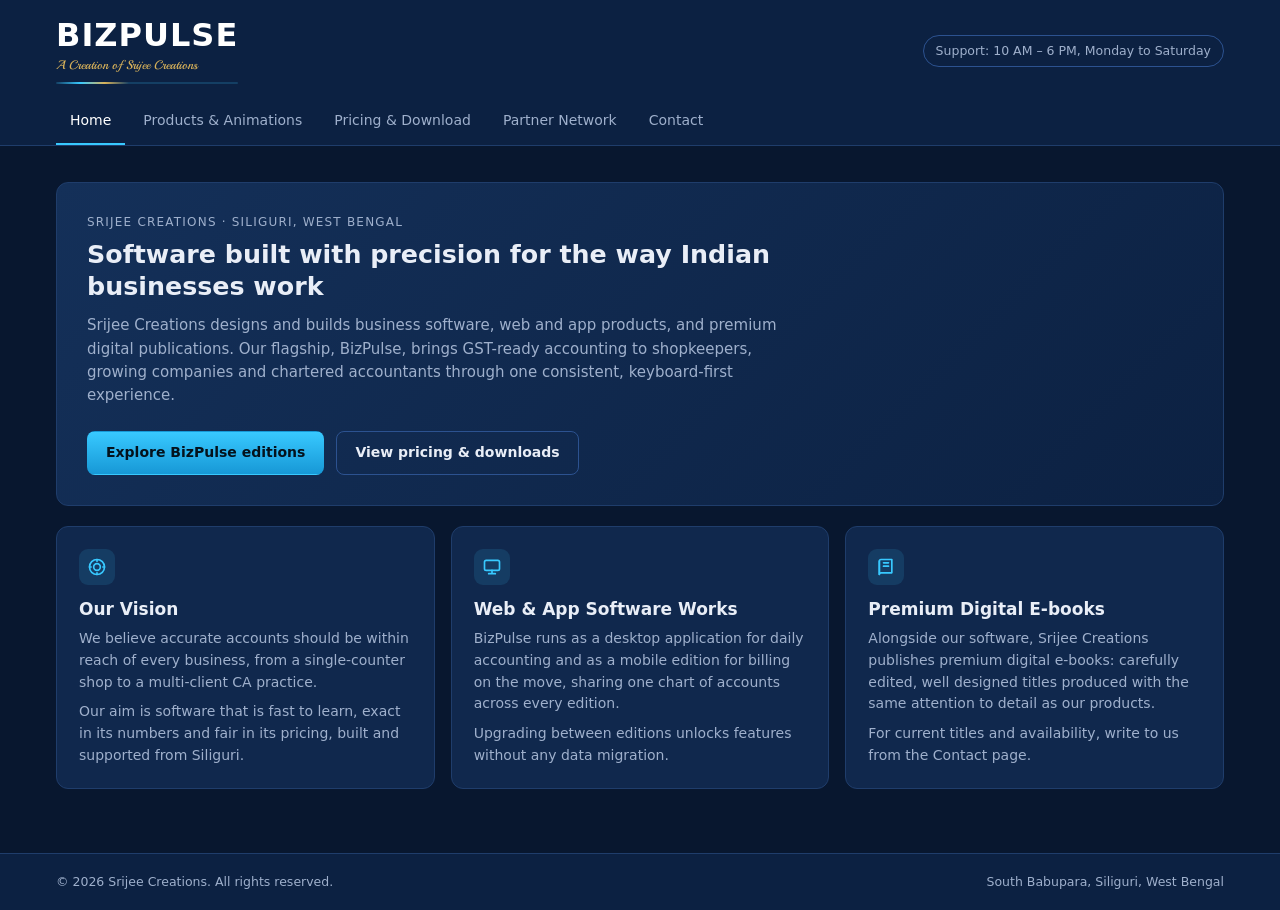
==== index.html @ 943f674f "Add files via upload" ====
<!DOCTYPE html>
<html lang="en-IN">
<head>
<meta charset="UTF-8">
<meta name="viewport" content="width=device-width, initial-scale=1.0">
<title>BizPulse | Home</title>
<meta name="description" content="BizPulse by Srijee Creations: GST-ready accounting software for Indian businesses, from mobile billing to full CA practice suites.">
<meta name="theme-color" content="#08172f">
<link rel="preconnect" href="https://fonts.googleapis.com">
<link rel="preconnect" href="https://fonts.gstatic.com" crossorigin>
<link href="https://fonts.googleapis.com/css2?family=Playball&display=swap" rel="stylesheet">
<style>
  :root {
    --bg: #08172f;
    --bg-2: #0c2142;
    --surface: #10284d;
    --surface-2: #143059;
    --border: #1f3d6b;
    --border-strong: #2c5290;
    --text: #e9eef7;
    --muted: #9fb0cc;
    --white: #ffffff;
    --neon: #38c9ff;
    --neon-deep: #1798d6;
    --gold: #d8b25a;
    --gold-soft: #e9cf8e;
    --gold-deep: #b98a2c;
    --success: #43d29a;
    --radius: 12px;
    --radius-sm: 8px;
    --shadow: 0 16px 40px rgba(0, 0, 0, 0.35);
    --font-ui: "Segoe UI", system-ui, -apple-system, Roboto, "Helvetica Neue", Arial, sans-serif;
    --text-size: 15px;
  }

  *, *::before, *::after { box-sizing: border-box; }

  html { -webkit-text-size-adjust: 100%; }

  body {
    margin: 0;
    min-height: 100vh;
    font-family: var(--font-ui);
    font-size: var(--text-size);
    line-height: 1.55;
    color: var(--text);
    background: var(--bg);
    -webkit-font-smoothing: antialiased;
  }

  a { color: var(--neon); text-decoration: none; }
  a:hover { text-decoration: underline; }

  h2, h3, h4 { margin: 0; font-weight: 600; line-height: 1.25; }
  p { margin: 0; }

  button { font: inherit; color: inherit; }

  :focus-visible { outline: 2px solid var(--neon); outline-offset: 2px; }

  /* ---------- Brand (shared by splash and header) ---------- */
  .logo {
    margin: 0;
    font-family: var(--font-ui);
    font-size: 32px;
    font-weight: 800;
    letter-spacing: 1px;
    line-height: 1.1;
    color: var(--white);
  }
  .tagline {
    margin: 4px 0 0;
    padding: 0;
    font-family: "Playball", cursive;
    font-size: calc(var(--text-size) - 2pt);
    font-weight: 300;
    font-style: normal;
    text-transform: none;
    letter-spacing: normal;
    line-height: 1.35;
    color: var(--gold);
    background: none;
    border: 0;
  }

  /* ---------- Splash ---------- */
  .splash {
    position: fixed;
    inset: 0;
    z-index: 1000;
    display: grid;
    place-items: center;
    padding: 16px;
    background: var(--bg);
    animation: splash-out 450ms ease 2s forwards;
  }
  .splash-box {
    width: min(400px, 100%);
    padding: 34px 32px 28px;
    text-align: center;
    background: var(--bg-2);
    border: 1px solid var(--border-strong);
    border-radius: 0;
    box-shadow: var(--shadow);
  }
  .splash-progress {
    margin-top: 24px;
    height: 4px;
    background: #17325c;
    overflow: hidden;
  }
  .splash-progress span {
    display: block;
    height: 100%;
    background: var(--neon);
    transform: scaleX(0);
    transform-origin: left center;
    animation: splash-fill 2s linear forwards;
  }
  @keyframes splash-fill { to { transform: scaleX(1); } }
  @keyframes splash-out { to { opacity: 0; visibility: hidden; } }

  /* ---------- Header ---------- */
  .site-header {
    background: var(--bg-2);
    border-bottom: 1px solid var(--border);
  }
  .header-inner {
    max-width: 1200px;
    margin: 0 auto;
    padding: 18px 16px 14px;
    display: flex;
    align-items: center;
    justify-content: space-between;
    flex-wrap: wrap;
    gap: 12px;
  }
  .brand a { color: inherit; text-decoration: none; }
  .brand { display: inline-flex; flex-direction: column; align-items: flex-start; }
  .brand-line {
    position: relative;
    display: block;
    width: 100%;
    height: 2px;
    margin-top: 8px;
    border-radius: 2px;
    background: rgba(56, 201, 255, 0.18);
    overflow: hidden;
  }
  .brand-line::after {
    content: "";
    position: absolute;
    top: 0;
    left: 0;
    width: 40%;
    height: 100%;
    border-radius: 2px;
    background: linear-gradient(90deg, transparent, var(--neon), var(--gold), transparent);
    animation: brand-sweep 3.2s ease-in-out infinite;
  }
  @keyframes brand-sweep {
    0% { transform: translateX(-100%); }
    100% { transform: translateX(250%); }
  }
  @media (prefers-reduced-motion: reduce) {
    .brand-line::after { animation: none; width: 100%; opacity: 0.6; }
  }
  .support-badge {
    padding: 5px 12px;
    font-size: 12.5px;
    color: var(--muted);
    border: 1px solid var(--border-strong);
    border-radius: 999px;
    white-space: nowrap;
  }

  .tabbar {
    max-width: 1200px;
    margin: 0 auto;
    padding: 0 16px;
    display: flex;
    gap: 4px;
    overflow-x: auto;
    scrollbar-width: none;
  }
  .tabbar::-webkit-scrollbar { display: none; }
  .tab {
    flex: 0 0 auto;
    padding: 12px 14px 11px;
    background: none;
    border: 0;
    border-bottom: 2px solid transparent;
    color: var(--muted);
    font-size: 14px;
    cursor: pointer;
    white-space: nowrap;
    transition: color 150ms, border-color 150ms;
  }
  .tab:hover { color: var(--text); }
  .tab[aria-selected="true"] { color: var(--white); border-bottom-color: var(--neon); }

  /* ---------- Pages ---------- */
  .page {
    max-width: 1200px;
    margin: 0 auto;
    padding: 36px 16px 64px;
  }
  .page[hidden] { display: none; }
  .page.is-entering { animation: page-in 220ms ease-out; }
  @keyframes page-in {
    from { opacity: 0; transform: translateY(6px); }
    to { opacity: 1; transform: none; }
  }

  .page-head { margin-bottom: 28px; max-width: 760px; }
  .eyebrow {
    margin-bottom: 8px;
    font-size: 12px;
    letter-spacing: 1.2px;
    text-transform: uppercase;
    color: var(--gold);
  }
  .page-head h2 { font-size: calc(26px - 2pt); margin-bottom: 10px; }
  .page-head p { color: var(--muted); }

  .section-title {
    margin: 36px 0 14px;
    padding-bottom: 8px;
    font-size: 17px;
    border-bottom: 1px solid var(--border);
    display: flex;
    justify-content: space-between;
    align-items: baseline;
    flex-wrap: wrap;
    gap: 8px;
  }
  .section-title span { font-size: 12.5px; font-weight: 400; color: var(--muted); }

  .card {
    background: var(--surface);
    border: 1px solid var(--border);
    border-radius: var(--radius);
    padding: 22px;
  }
  .card h3 { font-size: 17px; margin-bottom: 8px; }
  .card p { color: var(--muted); font-size: 14px; }
  .card p + p { margin-top: 8px; }

  .grid-3 { display: grid; grid-template-columns: repeat(3, minmax(0, 1fr)); gap: 16px; }
  .grid-2 { display: grid; grid-template-columns: repeat(2, minmax(0, 1fr)); gap: 16px; }

  .btn {
    display: inline-flex;
    align-items: center;
    justify-content: center;
    gap: 8px;
    padding: 10px 18px;
    border: 1px solid transparent;
    border-radius: var(--radius-sm);
    font-size: 14px;
    font-weight: 600;
    cursor: pointer;
    text-decoration: none;
    transition: filter 150ms, border-color 150ms, background 150ms;
  }
  .btn:hover { text-decoration: none; }
  .btn-primary { background: linear-gradient(180deg, var(--neon), var(--neon-deep)); color: #04121c; }
  .btn-primary:hover { filter: brightness(1.08); }
  .btn-outline { background: transparent; border-color: var(--border-strong); color: var(--text); }
  .btn-outline:hover { border-color: var(--neon); }
  .btn-gold { background: linear-gradient(180deg, var(--gold-soft), var(--gold-deep)); color: #2a1c03; }
  .btn-gold:hover { filter: brightness(1.06); }
  .btn.is-disabled { opacity: 0.55; cursor: not-allowed; pointer-events: none; }

  .actions { margin-top: 24px; display: flex; gap: 12px; flex-wrap: wrap; }

  /* ---------- Home ---------- */
  .hero {
    padding: 30px;
    margin-bottom: 20px;
    background: linear-gradient(135deg, var(--surface-2), var(--bg-2));
    border: 1px solid var(--border);
    border-radius: var(--radius);
  }
  .hero h2 { font-size: calc(28px - 2pt); margin-bottom: 12px; max-width: 720px; }
  .hero p { color: var(--muted); max-width: 720px; }
  .card-icon {
    display: inline-grid;
    place-items: center;
    width: 36px;
    height: 36px;
    margin-bottom: 14px;
    border-radius: 9px;
    background: rgba(56, 201, 255, 0.12);
    color: var(--neon);
  }
  .card-icon svg { width: 20px; height: 20px; }

  /* ---------- Products ---------- */
  .product-grid { display: grid; grid-template-columns: repeat(3, minmax(0, 1fr)); gap: 16px; }
  .product {
    display: flex;
    flex-direction: column;
    background: var(--surface);
    border: 1px solid var(--border);
    border-radius: var(--radius);
    overflow: hidden;
  }
  .product-body { padding: 18px 18px 6px; }
  .product-body h3 { font-size: 17px; }
  .product-kicker { font-size: 12.5px; color: var(--gold); margin-top: 2px; }
  .product-body p { margin-top: 10px; font-size: 14px; color: var(--muted); }
  .product ul { margin: 10px 0 0; padding-left: 18px; font-size: 13.5px; color: var(--muted); }
  .product li { margin-bottom: 3px; }
  .product-foot { margin-top: auto; padding: 14px 18px 18px; }
  .product-foot .btn { width: 100%; }

  .demo {
    position: relative;
    height: 150px;
    margin: 0 18px;
    background: var(--bg-2);
    border: 1px solid var(--border);
    border-radius: var(--radius-sm);
    overflow: hidden;
    display: grid;
    place-items: center;
  }
  .demo:not(.is-running) .anim { animation: none !important; }

  /* Pocket: voice pulse wave */
  .wave { display: flex; align-items: center; gap: 4px; height: 80px; }
  .wave span {
    display: block;
    width: 5px;
    height: 80px;
    border-radius: 3px;
    background: linear-gradient(180deg, var(--neon), var(--neon-deep));
    transform: scaleY(0.18);
    animation: wave 900ms ease-in-out infinite;
  }
  .wave span:nth-child(2n) { animation-duration: 760ms; }
  .wave span:nth-child(3n) { animation-duration: 1040ms; }
  .wave span:nth-child(1) { animation-delay: -100ms; }
  .wave span:nth-child(2) { animation-delay: -250ms; }
  .wave span:nth-child(3) { animation-delay: -400ms; }
  .wave span:nth-child(4) { animation-delay: -550ms; }
  .wave span:nth-child(5) { animation-delay: -700ms; }
  .wave span:nth-child(6) { animation-delay: -150ms; }
  .wave span:nth-child(7) { animation-delay: -300ms; }
  .wave span:nth-child(8) { animation-delay: -450ms; }
  .wave span:nth-child(9) { animation-delay: -600ms; }
  .wave span:nth-child(10) { animation-delay: -50ms; }
  .wave span:nth-child(11) { animation-delay: -350ms; }
  .wave span:nth-child(12) { animation-delay: -500ms; }
  .wave span:nth-child(13) { animation-delay: -650ms; }
  .wave span:nth-child(14) { animation-delay: -200ms; }
  @keyframes wave {
    0%, 100% { transform: scaleY(0.18); }
    50% { transform: scaleY(1); }
  }
  .mic-dot {
    position: absolute;
    top: 12px;
    right: 12px;
    width: 9px;
    height: 9px;
    border-radius: 50%;
    background: var(--muted);
  }
  .demo.is-running .mic-dot { background: #ff5d6c; animation: blink 1s steps(2, start) infinite; }
  @keyframes blink { to { visibility: hidden; } }

  /* Billing: invoice ticker */
  .ticker {
    list-style: none;
    margin: 0;
    padding: 10px 12px;
    width: 100%;
    height: 100%;
    font-size: 12.5px;
    font-variant-numeric: tabular-nums;
  }
  .ticker li {
    display: flex;
    justify-content: space-between;
    gap: 10px;
    padding: 4px 0;
    border-bottom: 1px solid var(--border);
    animation: ticker-in 260ms ease-out;
  }
  .ticker .inv-no { color: var(--muted); }
  .ticker .inv-amt { color: var(--success); font-weight: 600; }
  .ticker-idle { color: var(--muted); font-size: 13px; }
  @keyframes ticker-in {
    from { opacity: 0; transform: translateY(-8px); }
    to { opacity: 1; transform: none; }
  }

  /* Lite: balancing scale */
  .scale-svg { width: 200px; height: 120px; overflow: visible; }
  .scale-svg line, .scale-svg path { stroke: var(--muted); stroke-width: 2; fill: none; stroke-linecap: round; }
  .scale-svg .beam line { stroke: var(--neon); stroke-width: 3; }
  .scale-svg .beam circle { fill: var(--neon); }
  .scale-svg .base { fill: var(--border-strong); }
  .scale-svg .pan path { fill: rgba(216, 178, 90, 0.18); stroke: var(--gold); }
  .scale-svg text { fill: var(--gold-soft); font: 600 10px var(--font-ui); text-anchor: middle; }
  .scale-svg .beam { transform-box: view-box; transform-origin: 100px 30px; animation: beam-tilt 2.4s ease-in-out infinite; }
  .scale-svg .pan-left { animation: pan-left 2.4s ease-in-out infinite; }
  .scale-svg .pan-right { animation: pan-right 2.4s ease-in-out infinite; }
  @keyframes beam-tilt {
    0%, 50%, 100% { transform: rotate(0deg); }
    25% { transform: rotate(-6deg); }
    75% { transform: rotate(6deg); }
  }
  @keyframes pan-left {
    0%, 50%, 100% { transform: translateY(0); }
    25% { transform: translateY(6px); }
    75% { transform: translateY(-6px); }
  }
  @keyframes pan-right {
    0%, 50%, 100% { transform: translateY(0); }
    25% { transform: translateY(-6px); }
    75% { transform: translateY(6px); }
  }

  /* Standard: compliance sync ring */
  .sync { display: flex; align-items: center; gap: 16px; }
  .ring-svg { width: 104px; height: 104px; }
  .ring-track { fill: none; stroke: var(--border-strong); stroke-width: 7; }
  .ring-arc {
    fill: none;
    stroke: var(--success);
    stroke-width: 7;
    stroke-linecap: round;
    stroke-dasharray: 70 207;
    transform-box: view-box;
    transform-origin: 60px 60px;
    transform: rotate(-90deg);
    animation: ring-spin 1.2s linear infinite;
  }
  @keyframes ring-spin {
    from { transform: rotate(-90deg); }
    to { transform: rotate(270deg); }
  }
  .ring-label { fill: var(--white); font: 700 16px var(--font-ui); text-anchor: middle; }
  .ring-sub { fill: var(--muted); font: 600 9px var(--font-ui); letter-spacing: 1px; text-anchor: middle; }
  .sync-status { font-size: 13px; color: var(--muted); min-width: 130px; }
  .demo.is-running .sync-status { color: var(--success); }

  /* Pro: dashboard matrix */
  .matrix {
    display: grid;
    grid-template-columns: repeat(8, 1fr);
    gap: 4px;
    width: 100%;
    height: 100%;
    padding: 10px;
  }
  .matrix span {
    display: grid;
    place-items: center;
    font-size: 11px;
    font-variant-numeric: tabular-nums;
    color: #5f7397;
    background: var(--surface-2);
    border-radius: 3px;
    transition: background 120ms, color 120ms;
  }
  .matrix span.is-lit { background: rgba(56, 201, 255, 0.35); color: var(--white); }

  /* ---------- Pricing ---------- */
  .tier-grid {
    display: grid;
    grid-template-columns: repeat(3, minmax(0, 1fr));
    gap: 16px;
    align-items: stretch;
  }
  .plan {
    display: grid;
    grid-template-rows: subgrid;
    grid-row: span 6;
    row-gap: 0;
    min-width: 0;
    background: var(--surface);
    border: 1px solid var(--border);
    border-radius: var(--radius);
    overflow: hidden;
  }
  @supports not (grid-template-rows: subgrid) {
    .plan { display: flex; flex-direction: column; grid-row: auto; }
    .plan-features { flex: 1 1 auto; }
  }
  .plan.is-featured { border-color: var(--gold-deep); box-shadow: 0 0 0 1px rgba(216, 178, 90, 0.3); }
  .plan-head { padding: 16px 16px 8px; }
  .plan-name { font-size: 16px; }
  .plan-edition { margin-top: 2px; font-size: 12.5px; color: var(--muted); }
  .plan-badge-slot { padding: 0 16px 10px; min-height: 34px; display: flex; align-items: center; }
  .plan-badge {
    display: inline-block;
    max-width: 100%;
    padding: 3px 10px;
    border-radius: 999px;
    font-size: 11px;
    font-weight: 700;
    letter-spacing: 0.6px;
    white-space: nowrap;
    overflow: hidden;
    text-overflow: ellipsis;
  }
  .badge-lifetime { background: linear-gradient(90deg, var(--gold-deep), var(--gold-soft)); color: #2a1c03; }
  .badge-popular { background: rgba(56, 201, 255, 0.14); color: var(--neon); border: 1px solid rgba(56, 201, 255, 0.4); }
  .badge-mobile { background: rgba(159, 176, 204, 0.14); color: #d3dcea; border: 1px solid var(--border-strong); }
  .plan-row {
    display: flex;
    justify-content: space-between;
    align-items: baseline;
    gap: 10px;
    padding: 10px 16px;
    border-top: 1px solid var(--border);
    background: var(--surface-2);
  }
  .plan-row-label { font-size: 12.5px; color: var(--muted); }
  .plan-row-value { font-size: 18px; font-weight: 700; white-space: nowrap; }
  .plan-row-value.is-muted { font-size: 13.5px; font-weight: 600; color: var(--muted); }
  .plan-features {
    margin: 0;
    padding: 12px 16px 4px 32px;
    font-size: 13px;
    color: var(--muted);
    border-top: 1px solid var(--border);
  }
  .plan-features li { margin-bottom: 5px; }
  .plan-cta { padding: 12px 16px 16px; align-self: end; }
  .plan-cta .btn { width: 100%; }
  .note { margin-top: 18px; font-size: 12.5px; color: var(--muted); }

  /* ---------- Partner network ---------- */
  .commission-grid { display: grid; grid-template-columns: repeat(2, minmax(0, 1fr)); gap: 16px; }
  .commission {
    padding: 20px 22px;
    background: var(--surface);
    border: 1px solid var(--border);
    border-left: 3px solid var(--gold);
    border-radius: var(--radius);
  }
  .commission-label { font-size: 16px; font-weight: 500; color: var(--gold-soft); }
  .commission p { margin-top: 6px; font-size: 13.5px; color: var(--muted); }
  .steps { counter-reset: step; list-style: none; margin: 0; padding: 0; }
  .steps li {
    counter-increment: step;
    position: relative;
    padding: 16px 18px 16px 58px;
    background: var(--surface);
    border: 1px solid var(--border);
    border-radius: var(--radius);
  }
  .steps li + li { margin-top: 10px; }
  .steps li::before {
    content: counter(step);
    position: absolute;
    left: 18px;
    top: 16px;
    width: 26px;
    height: 26px;
    display: grid;
    place-items: center;
    font-size: 13px;
    font-weight: 600;
    color: var(--neon);
    border: 1px solid var(--border-strong);
    border-radius: 50%;
  }
  .steps strong { display: block; font-weight: 600; }
  .steps span { font-size: 13.5px; color: var(--muted); }

  /* ---------- Contact ---------- */
  .contact-item { margin-top: 6px; font-size: 14.5px; }
  .contact-item a { color: var(--neon); }
  .hotline-list { list-style: none; margin: 6px 0 0; padding: 0; }
  .hotline-list li { padding: 6px 0; border-bottom: 1px solid var(--border); font-size: 14px; }
  .hotline-list li:last-child { border-bottom: 0; }
  .hotline-list .hl-label { display: block; font-size: 12.5px; color: var(--muted); }
  address { font-style: normal; }

  /* ---------- Footer ---------- */
  .site-footer { border-top: 1px solid var(--border); background: var(--bg-2); }
  .footer-inner {
    max-width: 1200px;
    margin: 0 auto;
    padding: 18px 16px;
    display: flex;
    justify-content: space-between;
    flex-wrap: wrap;
    gap: 10px;
    font-size: 12.5px;
    color: var(--muted);
  }

  /* ---------- Responsive ---------- */
  @media (max-width: 980px) {
    .grid-3, .product-grid, .tier-grid { grid-template-columns: repeat(2, minmax(0, 1fr)); }
  }
  @media (max-width: 640px) {
    .grid-3, .grid-2, .product-grid, .tier-grid, .commission-grid { grid-template-columns: minmax(0, 1fr); }
    .hero { padding: 22px; }
    .hero h2 { font-size: calc(23px - 2pt); }
    .page-head h2 { font-size: calc(22px - 2pt); }
    .support-badge { white-space: normal; }
  }
  @media (prefers-reduced-motion: reduce) {
    .page.is-entering { animation: none; }
  }
</style>
</head>
<body>

<div class="splash" id="splash" role="status" aria-label="Loading BizPulse">
  <div class="splash-box">
    <div class="logo">BIZPULSE</div>
    <p class="tagline">A Creation of Srijee Creations</p>
    <div class="splash-progress"><span></span></div>
  </div>
</div>

<header class="site-header">
  <div class="header-inner">
    <div class="brand">
      <h1 class="logo"><a href="#home" data-tab-link="home">BIZPULSE</a></h1>
      <p class="tagline">A Creation of Srijee Creations</p>
      <span class="brand-line" aria-hidden="true"></span>
    </div>
    <div class="support-badge">Support: 10 AM – 6 PM, Monday to Saturday</div>
  </div>
  <nav class="tabbar" role="tablist" aria-label="Site sections">
    <button class="tab" type="button" role="tab" id="tab-home" aria-controls="page-home" aria-selected="true" data-tab-link="home">Home</button>
    <button class="tab" type="button" role="tab" id="tab-products" aria-controls="page-products" aria-selected="false" tabindex="-1" data-tab-link="products">Products &amp; Animations</button>
    <button class="tab" type="button" role="tab" id="tab-pricing" aria-controls="page-pricing" aria-selected="false" tabindex="-1" data-tab-link="pricing">Pricing &amp; Download</button>
    <button class="tab" type="button" role="tab" id="tab-partners" aria-controls="page-partners" aria-selected="false" tabindex="-1" data-tab-link="partners">Partner Network</button>
    <button class="tab" type="button" role="tab" id="tab-contact" aria-controls="page-contact" aria-selected="false" tabindex="-1" data-tab-link="contact">Contact</button>
  </nav>
</header>

<main>

  <!-- ===================== TAB 1: HOME ===================== -->
  <section class="page" id="page-home" role="tabpanel" aria-labelledby="tab-home">
    <div class="hero">
      <p class="eyebrow">Srijee Creations · Siliguri, West Bengal</p>
      <h2>Software built with precision for the way Indian businesses work</h2>
      <p>Srijee Creations designs and builds business software, web and app products, and premium digital publications. Our flagship, BizPulse, brings GST-ready accounting to shopkeepers, growing companies and chartered accountants through one consistent, keyboard-first experience.</p>
      <div class="actions">
        <a class="btn btn-primary" href="#products" data-tab-link="products">Explore BizPulse editions</a>
        <a class="btn btn-outline" href="#pricing" data-tab-link="pricing">View pricing &amp; downloads</a>
      </div>
    </div>

    <div class="grid-3">
      <article class="card">
        <div class="card-icon" aria-hidden="true">
          <svg viewBox="0 0 24 24" fill="none" stroke="currentColor" stroke-width="2" stroke-linecap="round" stroke-linejoin="round"><circle cx="12" cy="12" r="9"/><circle cx="12" cy="12" r="4"/><path d="M12 3v2M12 19v2M3 12h2M19 12h2"/></svg>
        </div>
        <h3>Our Vision</h3>
        <p>We believe accurate accounts should be within reach of every business, from a single-counter shop to a multi-client CA practice.</p>
        <p>Our aim is software that is fast to learn, exact in its numbers and fair in its pricing, built and supported from Siliguri.</p>
      </article>
      <article class="card">
        <div class="card-icon" aria-hidden="true">
          <svg viewBox="0 0 24 24" fill="none" stroke="currentColor" stroke-width="2" stroke-linecap="round" stroke-linejoin="round"><rect x="3" y="4" width="18" height="12" rx="2"/><path d="M8 20h8M12 16v4"/></svg>
        </div>
        <h3>Web &amp; App Software Works</h3>
        <p>BizPulse runs as a desktop application for daily accounting and as a mobile edition for billing on the move, sharing one chart of accounts across every edition.</p>
        <p>Upgrading between editions unlocks features without any data migration.</p>
      </article>
      <article class="card">
        <div class="card-icon" aria-hidden="true">
          <svg viewBox="0 0 24 24" fill="none" stroke="currentColor" stroke-width="2" stroke-linecap="round" stroke-linejoin="round"><path d="M4 5a2 2 0 0 1 2-2h13v16H6a2 2 0 0 0-2 2z"/><path d="M4 21V5M9 7h6M9 11h6"/></svg>
        </div>
        <h3>Premium Digital E-books</h3>
        <p>Alongside our software, Srijee Creations publishes premium digital e-books: carefully edited, well designed titles produced with the same attention to detail as our products.</p>
        <p>For current titles and availability, write to us from the Contact page.</p>
      </article>
    </div>
  </section>

  <!-- ===================== TAB 2: PRODUCTS ===================== -->
  <section class="page" id="page-products" role="tabpanel" aria-labelledby="tab-products" hidden>
    <div class="page-head">
      <p class="eyebrow">Products &amp; Animations</p>
      <h2>Our Five Editions that meets your need</h2>
      <p>Every edition shares the same accounting core. Press <strong>Play animation</strong> on any edition to see its signature capability in motion.</p>
    </div>

    <div class="product-grid">
      <article class="product" data-product="pocket">
        <div class="product-body">
          <h3>BizPulse Pocket</h3>
          <p class="product-kicker">Mobile edition · Voice billing</p>
          <p>Raise GST sales invoices from your phone with voice billing and fast English text entry.</p>
        </div>
        <div class="demo" aria-hidden="true">
          <span class="mic-dot"></span>
          <div class="wave">
            <span class="anim"></span><span class="anim"></span><span class="anim"></span><span class="anim"></span><span class="anim"></span><span class="anim"></span><span class="anim"></span><span class="anim"></span><span class="anim"></span><span class="anim"></span><span class="anim"></span><span class="anim"></span><span class="anim"></span><span class="anim"></span>
          </div>
        </div>
        <div class="product-body">
          <ul>
            <li>Voice-assisted sales entry</li>
            <li>Counts as one licence seat</li>
          </ul>
        </div>
        <div class="product-foot">
          <button class="btn btn-outline demo-toggle" type="button" aria-pressed="false">Play animation</button>
        </div>
      </article>

      <article class="product" data-product="billing">
        <div class="product-body">
          <h3>BizPulse Billing</h3>
          <p class="product-kicker">Desktop · Sales invoicing</p>
          <p>Keyboard-driven GST sales invoicing for counters that need speed above all else.</p>
        </div>
        <div class="demo" aria-hidden="true">
          <ul class="ticker"><li class="ticker-idle">Invoice feed idle</li></ul>
        </div>
        <div class="product-body">
          <ul>
            <li>Outward GST sales invoices</li>
            <li>Series format SRJ/26-27/0001</li>
          </ul>
        </div>
        <div class="product-foot">
          <button class="btn btn-outline demo-toggle" type="button" aria-pressed="false">Play animation</button>
        </div>
      </article>

      <article class="product" data-product="lite">
        <div class="product-body">
          <h3>BizPulse Lite</h3>
          <p class="product-kicker">Desktop · Bookkeeping</p>
          <p>Complete double-entry bookkeeping with every voucher type and inventory tracking.</p>
        </div>
        <div class="demo" aria-hidden="true">
          <svg class="scale-svg" viewBox="0 0 200 120">
            <line x1="100" y1="30" x2="100" y2="104"/>
            <rect class="base" x="78" y="104" width="44" height="6" rx="1"/>
            <g class="beam anim">
              <line x1="40" y1="30" x2="160" y2="30"/>
              <circle cx="100" cy="30" r="4"/>
            </g>
            <g class="pan pan-left anim">
              <line x1="40" y1="30" x2="28" y2="72"/>
              <line x1="40" y1="30" x2="52" y2="72"/>
              <path d="M22 72 H58 A18 9 0 0 1 22 72 Z"/>
              <text x="40" y="69">Dr</text>
            </g>
            <g class="pan pan-right anim">
              <line x1="160" y1="30" x2="148" y2="72"/>
              <line x1="160" y1="30" x2="172" y2="72"/>
              <path d="M142 72 H178 A18 9 0 0 1 142 72 Z"/>
              <text x="160" y="69">Cr</text>
            </g>
          </svg>
        </div>
        <div class="product-body">
          <ul>
            <li>All voucher types</li>
            <li>Inventory management</li>
          </ul>
        </div>
        <div class="product-foot">
          <button class="btn btn-outline demo-toggle" type="button" aria-pressed="false">Play animation</button>
        </div>
      </article>

      <article class="product" data-product="standard">
        <div class="product-body">
          <h3>BizPulse Standard</h3>
          <p class="product-kicker">Desktop · Tax compliance</p>
          <p>Adds GST compliance, TDS/TCS and income tax logs to full bookkeeping.</p>
        </div>
        <div class="demo" aria-hidden="true">
          <div class="sync">
            <svg class="ring-svg" viewBox="0 0 120 120">
              <circle class="ring-track" cx="60" cy="60" r="44"/>
              <circle class="ring-arc anim" cx="60" cy="60" r="44"/>
              <text class="ring-label" x="60" y="60">GST</text>
              <text class="ring-sub" x="60" y="76">SYNC</text>
            </svg>
            <p class="sync-status">Compliance sync idle</p>
          </div>
        </div>
        <div class="product-body">
          <ul>
            <li>GST, TDS/TCS &amp; income tax logs</li>
            <li>Manual bank check-off</li>
          </ul>
        </div>
        <div class="product-foot">
          <button class="btn btn-outline demo-toggle" type="button" aria-pressed="false">Play animation</button>
        </div>
      </article>

      <article class="product" data-product="pro">
        <div class="product-body">
          <h3>BizPulse Pro</h3>
          <p class="product-kicker">Desktop · Full suite for CAs</p>
          <p>The complete suite for chartered accountants and auditing practices, with unlimited companies.</p>
        </div>
        <div class="demo" aria-hidden="true">
          <div class="matrix"></div>
        </div>
        <div class="product-body">
          <ul>
            <li>Banking automation &amp; bulk reconciliation</li>
            <li>Security logs and AI assistance</li>
          </ul>
        </div>
        <div class="product-foot">
          <button class="btn btn-outline demo-toggle" type="button" aria-pressed="false">Play animation</button>
        </div>
      </article>
    </div>
  </section>

  <!-- ===================== TAB 3: PRICING & DOWNLOAD ===================== -->
  <section class="page" id="page-pricing" role="tabpanel" aria-labelledby="tab-pricing" hidden>
    <div class="page-head">
      <p class="eyebrow">Pricing &amp; Download Matrix</p>
      <h2>Choose your edition and licence</h2>
      <p>All prices in INR, inclusive of 18% GST. Renewals are billed yearly; Platinum is a one-time lifetime licence.</p>
    </div>

    <h3 class="section-title">Essentials <span>Single company · Single user</span></h3>
    <div class="tier-grid">
      <article class="plan">
        <div class="plan-head"><h4 class="plan-name">BizPulse Pocket</h4><p class="plan-edition">Mobile app · Voice Express</p></div>
        <div class="plan-badge-slot"><span class="plan-badge badge-mobile">MOBILE</span></div>
        <div class="plan-row"><span class="plan-row-label">First year</span><span class="plan-row-value">₹199</span></div>
        <div class="plan-row"><span class="plan-row-label">Renewal / yr</span><span class="plan-row-value">₹99</span></div>
        <ul class="plan-features"><li>Voice-assisted sales entry</li><li>Counts as one seat</li></ul>
        <div class="plan-cta"><a class="btn btn-outline" data-download="pocket" href="https://mybizpulse.in">Download</a></div>
      </article>
      <article class="plan">
        <div class="plan-head"><h4 class="plan-name">BizPulse Billing</h4><p class="plan-edition">Desktop · Sales entry</p></div>
        <div class="plan-badge-slot"></div>
        <div class="plan-row"><span class="plan-row-label">First year</span><span class="plan-row-value">₹499</span></div>
        <div class="plan-row"><span class="plan-row-label">Renewal / yr</span><span class="plan-row-value">₹249</span></div>
        <ul class="plan-features"><li>Outward GST sales invoices</li><li>Keyboard-driven entry</li></ul>
        <div class="plan-cta"><a class="btn btn-outline" data-download="billing" href="https://mybizpulse.in">Download</a></div>
      </article>
      <article class="plan">
        <div class="plan-head"><h4 class="plan-name">BizPulse Lite</h4><p class="plan-edition">Desktop · Bookkeeping</p></div>
        <div class="plan-badge-slot"></div>
        <div class="plan-row"><span class="plan-row-label">First year</span><span class="plan-row-value">₹1,499</span></div>
        <div class="plan-row"><span class="plan-row-label">Renewal / yr</span><span class="plan-row-value">₹749</span></div>
        <ul class="plan-features"><li>All voucher types</li><li>Inventory management</li></ul>
        <div class="plan-cta"><a class="btn btn-outline" data-download="lite" href="https://mybizpulse.in">Download</a></div>
      </article>
    </div>

    <h3 class="section-title">BizPulse Standard <span>GST compliance · TDS/TCS · Income tax logs</span></h3>
    <div class="tier-grid">
      <article class="plan">
        <div class="plan-head"><h4 class="plan-name">Standard Silver</h4><p class="plan-edition">Single user · 1 seat</p></div>
        <div class="plan-badge-slot"></div>
        <div class="plan-row"><span class="plan-row-label">First year</span><span class="plan-row-value">₹1,999</span></div>
        <div class="plan-row"><span class="plan-row-label">Renewal / yr</span><span class="plan-row-value">₹999</span></div>
        <ul class="plan-features"><li>GSTR-ready reports</li><li>Manual bank check-off</li></ul>
        <div class="plan-cta"><a class="btn btn-outline" data-download="standard" href="https://mybizpulse.in">Download</a></div>
      </article>
      <article class="plan">
        <div class="plan-head"><h4 class="plan-name">Standard Gold</h4><p class="plan-edition">Multi-user · Up to 5 seats</p></div>
        <div class="plan-badge-slot"><span class="plan-badge badge-popular">MOST POPULAR</span></div>
        <div class="plan-row"><span class="plan-row-label">First year</span><span class="plan-row-value">₹8,999</span></div>
        <div class="plan-row"><span class="plan-row-label">Renewal / yr</span><span class="plan-row-value">₹4,499</span></div>
        <ul class="plan-features"><li>Everything in Silver</li><li>5 concurrent devices</li></ul>
        <div class="plan-cta"><a class="btn btn-primary" data-download="standard" href="https://mybizpulse.in">Download</a></div>
      </article>
      <article class="plan">
        <div class="plan-head"><h4 class="plan-name">Standard Platinum</h4><p class="plan-edition">Multi-user · One-time</p></div>
        <div class="plan-badge-slot"><span class="plan-badge badge-lifetime">LIFETIME LICENSE</span></div>
        <div class="plan-row"><span class="plan-row-label">One-time</span><span class="plan-row-value">₹17,999</span></div>
        <div class="plan-row"><span class="plan-row-label">Renewal / yr</span><span class="plan-row-value is-muted">Not required</span></div>
        <ul class="plan-features"><li>Everything in Gold</li><li>Permanent licence key</li></ul>
        <div class="plan-cta"><a class="btn btn-gold" data-download="standard" href="https://mybizpulse.in">Download</a></div>
      </article>
    </div>

    <h3 class="section-title">BizPulse Pro Corporate <span>Full suite for CAs · Unlimited companies</span></h3>
    <div class="tier-grid">
      <article class="plan">
        <div class="plan-head"><h4 class="plan-name">Pro Silver</h4><p class="plan-edition">Single user · 1 seat</p></div>
        <div class="plan-badge-slot"></div>
        <div class="plan-row"><span class="plan-row-label">First year</span><span class="plan-row-value">₹6,999</span></div>
        <div class="plan-row"><span class="plan-row-label">Renewal / yr</span><span class="plan-row-value">₹2,999</span></div>
        <ul class="plan-features"><li>Banking automation</li><li>Security &amp; audit logs</li></ul>
        <div class="plan-cta"><a class="btn btn-outline" data-download="pro-silver" href="https://silver.mybizpulse.in/downloads/BizPulse_Setup_v1.0.0.exe" download="BizPulse_Setup_v1.0.0.exe">Download</a></div>
      </article>
      <article class="plan">
        <div class="plan-head"><h4 class="plan-name">Pro Gold</h4><p class="plan-edition">Multi-user · Up to 5 seats</p></div>
        <div class="plan-badge-slot"><span class="plan-badge badge-popular">FOR CA FIRMS</span></div>
        <div class="plan-row"><span class="plan-row-label">First year</span><span class="plan-row-value">₹20,999</span></div>
        <div class="plan-row"><span class="plan-row-label">Renewal / yr</span><span class="plan-row-value">₹8,999</span></div>
        <ul class="plan-features"><li>Everything in Silver</li><li>Bulk statement reconciliation</li></ul>
        <div class="plan-cta"><a class="btn btn-primary" data-download="pro-gold" href="https://gold.mybizpulse.in/downloads/BizPulse_Setup_v1.0.0.exe" download="BizPulse_Setup_v1.0.0.exe">Download</a></div>
      </article>
      <article class="plan is-featured">
        <div class="plan-head"><h4 class="plan-name">Pro Platinum</h4><p class="plan-edition">Multi-user · One-time</p></div>
        <div class="plan-badge-slot"><span class="plan-badge badge-lifetime">LIFETIME LICENSE</span></div>
        <div class="plan-row"><span class="plan-row-label">One-time</span><span class="plan-row-value">₹41,999</span></div>
        <div class="plan-row"><span class="plan-row-label">Renewal / yr</span><span class="plan-row-value is-muted">Not required</span></div>
        <ul class="plan-features"><li>Everything in Gold</li><li>Permanent licence key</li></ul>
        <div class="plan-cta"><a class="btn btn-gold" data-download="pro-platinum" href="https://mybizpulse.in/downloads/BizPulse_Setup_v1.0.0.exe" download="BizPulse_Setup_v1.0.0.exe">Download</a></div>
      </article>
    </div>

    <p class="note">Payments via UPI, Net Banking and Indian debit/credit cards. One licence key per licence, retained across renewals.</p>
  </section>

  <!-- ===================== TAB 4: PARTNER NETWORK ===================== -->
  <section class="page" id="page-partners" role="tabpanel" aria-labelledby="tab-partners" hidden>
    <div class="page-head">
      <p class="eyebrow">Partner Network</p>
      <h2>Join our Referral Program</h2>
      <p>Introduce BizPulse to the businesses you advise and earn a share of every licence they purchase. Your clients get clean, audit-ready books; you get a dependable partner and a recurring return.</p>
    </div>

    <div class="commission-grid">
      <div class="commission">
        <p class="commission-label">15% initial cashback allocation</p>
        <p>Credited on your first successful referral made within 30 days.</p>
      </div>
      <div class="commission">
        <p class="commission-label">10% recurring renewal commission return</p>
        <p>Credited on each additional successful referral after the first.</p>
      </div>
    </div>
    <p class="note">Both rates are calculated as a percentage of the total amount paid by the referred business.</p>

    <h3 class="section-title">How it works</h3>
    <ol class="steps">
      <li><strong>Register as a partner</strong><span>Write to us with your name, firm and membership details to receive your partner reference.</span></li>
      <li><strong>Introduce your clients</strong><span>Share BizPulse with the businesses you advise; they quote your reference when purchasing.</span></li>
      <li><strong>Receive your cashback</strong><span>Commission is credited once the referred business completes its payment.</span></li>
    </ol>
    <div class="actions">
      <a class="btn btn-gold" href="mailto:info@srijeecreations.com?subject=BizPulse%20Partner%20Network%20registration">Join the Partner Network</a>
    </div>
  </section>

  <!-- ===================== TAB 5: CONTACT ===================== -->
  <section class="page" id="page-contact" role="tabpanel" aria-labelledby="tab-contact" hidden>
    <div class="page-head">
      <p class="eyebrow">Contact</p>
      <h2>Talk to Srijee Creations</h2>
      <p>Sales, licence validation and support are handled by our team in Siliguri during business hours.</p>
    </div>

    <div class="grid-3">
      <article class="card">
        <h3>Business Email</h3>
        <p class="contact-item"><a href="mailto:info@srijeecreations.com">info@srijeecreations.com</a></p>
        <p>For sales, partnerships, e-books and general enquiries.</p>
      </article>
      <article class="card">
        <h3>Validation Hotlines</h3>
        <ul class="hotline-list" id="hotline-list"></ul>
      </article>
      <article class="card">
        <h3>Head Office</h3>
        <address class="contact-item">Srijee Creations<br>South Babupara, Siliguri<br>West Bengal, India</address>
        <p>Support: 10 AM – 6 PM, Monday to Saturday</p>
      </article>
    </div>
  </section>

</main>

<footer class="site-footer">
  <div class="footer-inner">
    <span>© <span id="year">2026</span> Srijee Creations. All rights reserved.</span>
    <span>South Babupara, Siliguri, West Bengal</span>
  </div>
</footer>

<script>
(() => {
  "use strict";

  /* ---------- Site configuration ---------- */
  const DOWNLOADS = {
    pocket: "https://mybizpulse.in",
    billing: "https://mybizpulse.in",
    lite: "https://mybizpulse.in",
    standard: "https://mybizpulse.in",
    "pro-silver": "https://silver.mybizpulse.in/downloads/BizPulse_Setup_v1.0.0.exe",
    "pro-gold": "https://gold.mybizpulse.in/downloads/BizPulse_Setup_v1.0.0.exe",
    "pro-platinum": "https://mybizpulse.in/downloads/BizPulse_Setup_v1.0.0.exe"
  };

  const HOTLINES = [
    { label: "Verification line 1", number: "+91 97340 36000" },
    { label: "Verification line 2", number: "+91 97340 37000" },
    { label: "Verification line 3", number: "+91 89188 50178" }
  ];

  const CONTACT_EMAIL = "info@srijeecreations.com";

  const TABS = ["home", "products", "pricing", "partners", "contact"];
  const TITLES = {
    home: "BizPulse | Home",
    products: "BizPulse | Products & Animations",
    pricing: "BizPulse | Pricing & Download",
    partners: "BizPulse | Partner Network",
    contact: "BizPulse | Contact"
  };

  /* ---------- Splash ---------- */
  const splash = document.getElementById("splash");
  if (splash) {
    const removeSplash = () => {
      if (splash.parentNode) { splash.parentNode.removeChild(splash); }
    };
    splash.addEventListener("animationend", (event) => {
      if (event.target === splash) { removeSplash(); }
    });
    window.setTimeout(removeSplash, 3000);
  }

  /* ---------- Download buttons ---------- */
  document.querySelectorAll("[data-download]").forEach((link) => {
    const url = DOWNLOADS[link.getAttribute("data-download")];
    if (url) {
      link.setAttribute("href", url);
      link.setAttribute("rel", "noopener");
    } else {
      link.removeAttribute("href");
      link.removeAttribute("download");
      link.classList.add("is-disabled");
      link.setAttribute("aria-disabled", "true");
      link.textContent = "Download · Coming Soon";
    }
  });

  /* ---------- Hotlines ---------- */
  const hotlineList = document.getElementById("hotline-list");
  if (hotlineList) {
    if (HOTLINES.length) {
      HOTLINES.forEach((item) => {
        const li = document.createElement("li");
        const label = document.createElement("span");
        label.className = "hl-label";
        label.textContent = item.label;
        const link = document.createElement("a");
        link.href = "tel:" + String(item.number).replace(/[^\d+]/g, "");
        link.textContent = item.number;
        li.appendChild(label);
        li.appendChild(link);
        hotlineList.appendChild(li);
      });
    } else {
      const li = document.createElement("li");
      const label = document.createElement("span");
      label.className = "hl-label";
      label.textContent = "Licence validation & support";
      const link = document.createElement("a");
      link.href = "mailto:" + CONTACT_EMAIL + "?subject=BizPulse%20licence%20validation";
      link.textContent = CONTACT_EMAIL;
      li.appendChild(label);
      li.appendChild(link);
      hotlineList.appendChild(li);
    }
  }

  /* ---------- Product animations ---------- */
  const timers = {};
  const inr = new Intl.NumberFormat("en-IN", { style: "currency", currency: "INR", minimumFractionDigits: 2 });
  let invoiceSeq = 0;

  const matrix = document.querySelector('[data-product="pro"] .matrix');
  if (matrix) {
    for (let i = 0; i < 32; i += 1) {
      const cell = document.createElement("span");
      cell.textContent = String(Math.floor(Math.random() * 10));
      matrix.appendChild(cell);
    }
  }

  const SYNC_STEPS = ["GSTR-1 synced", "GSTR-3B synced", "TDS/TCS logged", "Income tax log updated", "Ledgers reconciled"];

  const demoHandlers = {
    pocket: { start() {}, stop() {} },
    lite: { start() {}, stop() {} },
    billing: {
      start(stage) {
        const list = stage.querySelector(".ticker");
        if (!list) { return; }
        list.textContent = "";
        const push = () => {
          invoiceSeq = (invoiceSeq % 9999) + 1;
          const taxable = 200 + Math.floor(Math.random() * 9800);
          const total = Math.round(taxable * 118) / 100;
          const li = document.createElement("li");
          const no = document.createElement("span");
          no.className = "inv-no";
          no.textContent = "SRJ/26-27/" + String(invoiceSeq).padStart(4, "0");
          const amt = document.createElement("span");
          amt.className = "inv-amt";
          amt.textContent = inr.format(total);
          li.appendChild(no);
          li.appendChild(amt);
          list.insertBefore(li, list.firstChild);
          while (list.children.length > 5) { list.removeChild(list.lastChild); }
        };
        push();
        timers.billing = window.setInterval(push, 650);
      },
      stop(stage) {
        const list = stage.querySelector(".ticker");
        if (!list) { return; }
        list.textContent = "";
        const li = document.createElement("li");
        li.className = "ticker-idle";
        li.textContent = "Invoice feed idle";
        list.appendChild(li);
      }
    },
    standard: {
      start(stage) {
        const status = stage.querySelector(".sync-status");
        if (!status) { return; }
        let i = 0;
        status.textContent = SYNC_STEPS[0];
        timers.standard = window.setInterval(() => {
          i = (i + 1) % SYNC_STEPS.length;
          status.textContent = SYNC_STEPS[i];
        }, 900);
      },
      stop(stage) {
        const status = stage.querySelector(".sync-status");
        if (status) { status.textContent = "Compliance sync idle"; }
      }
    },
    pro: {
      start(stage) {
        const cells = Array.from(stage.querySelectorAll(".matrix span"));
        if (!cells.length) { return; }
        timers.pro = window.setInterval(() => {
          cells.forEach((cell) => cell.classList.remove("is-lit"));
          for (let k = 0; k < 6; k += 1) {
            const cell = cells[Math.floor(Math.random() * cells.length)];
            cell.textContent = String(Math.floor(Math.random() * 10));
            cell.classList.add("is-lit");
          }
        }, 110);
      },
      stop(stage) {
        stage.querySelectorAll(".matrix span").forEach((cell) => cell.classList.remove("is-lit"));
      }
    }
  };

  function setDemo(card, run) {
    if (!card) { return; }
    const key = card.getAttribute("data-product");
    const stage = card.querySelector(".demo");
    const button = card.querySelector(".demo-toggle");
    const handler = demoHandlers[key];
    if (!stage || !button || !handler) { return; }

    const running = stage.classList.contains("is-running");
    if (run === running) { return; }

    if (timers[key]) {
      window.clearInterval(timers[key]);
      timers[key] = null;
    }

    if (run) {
      stage.classList.add("is-running");
      handler.start(stage);
    } else {
      stage.classList.remove("is-running");
      handler.stop(stage);
    }
    button.setAttribute("aria-pressed", run ? "true" : "false");
    button.textContent = run ? "Pause animation" : "Play animation";
  }

  function stopAllDemos() {
    document.querySelectorAll(".product[data-product]").forEach((card) => setDemo(card, false));
  }

  /* ---------- Tabs ---------- */
  const tabEls = {};
  const pageEls = {};
  TABS.forEach((name) => {
    tabEls[name] = document.getElementById("tab-" + name);
    pageEls[name] = document.getElementById("page-" + name);
  });
  let current = null;

  function hashName() {
    return window.location.hash.replace(/^#/, "").toLowerCase();
  }

  function activate(name, options) {
    const opts = options || {};
    if (TABS.indexOf(name) === -1) { name = "home"; }

    if (name === current) {
      if (opts.focus && tabEls[name]) { tabEls[name].focus(); }
      return;
    }

    if (current === "products") { stopAllDemos(); }

    TABS.forEach((key) => {
      const on = key === name;
      const tab = tabEls[key];
      const page = pageEls[key];
      if (tab) {
        tab.setAttribute("aria-selected", on ? "true" : "false");
        tab.tabIndex = on ? 0 : -1;
      }
      if (page) {
        page.hidden = !on;
        page.classList.remove("is-entering");
      }
    });

    const page = pageEls[name];
    if (page) {
      void page.offsetWidth;
      page.classList.add("is-entering");
    }

    current = name;
    document.title = TITLES[name];

    if (opts.push && hashName() !== name) {
      try { window.history.pushState({ tab: name }, "", "#" + name); } catch (e) { /* ignore */ }
    }
    if (opts.focus && tabEls[name]) { tabEls[name].focus(); }
    if (opts.scroll !== false) { window.scrollTo(0, 0); }
  }

  document.addEventListener("click", (event) => {
    const toggle = event.target.closest(".demo-toggle");
    if (toggle) {
      const card = toggle.closest(".product");
      setDemo(card, toggle.getAttribute("aria-pressed") !== "true");
      return;
    }
    const link = event.target.closest("[data-tab-link]");
    if (link) {
      event.preventDefault();
      activate(link.getAttribute("data-tab-link"), { push: true });
    }
  });

  const tablist = document.querySelector('[role="tablist"]');
  if (tablist) {
    tablist.addEventListener("keydown", (event) => {
      const index = TABS.indexOf(current);
      let next = null;
      if (event.key === "ArrowRight") { next = TABS[(index + 1) % TABS.length]; }
      else if (event.key === "ArrowLeft") { next = TABS[(index - 1 + TABS.length) % TABS.length]; }
      else if (event.key === "Home") { next = TABS[0]; }
      else if (event.key === "End") { next = TABS[TABS.length - 1]; }
      if (next) {
        event.preventDefault();
        activate(next, { focus: true, push: true });
      }
    });
  }

  window.addEventListener("popstate", () => activate(hashName(), { scroll: false }));
  window.addEventListener("hashchange", () => activate(hashName(), { scroll: false }));

  document.addEventListener("visibilitychange", () => {
    if (document.hidden) { stopAllDemos(); }
  });

  const yearEl = document.getElementById("year");
  if (yearEl) { yearEl.textContent = String(new Date().getFullYear()); }

  const initial = hashName();
  activate(TABS.indexOf(initial) !== -1 ? initial : "home", { scroll: false });
})();
</script>
</body>
</html>
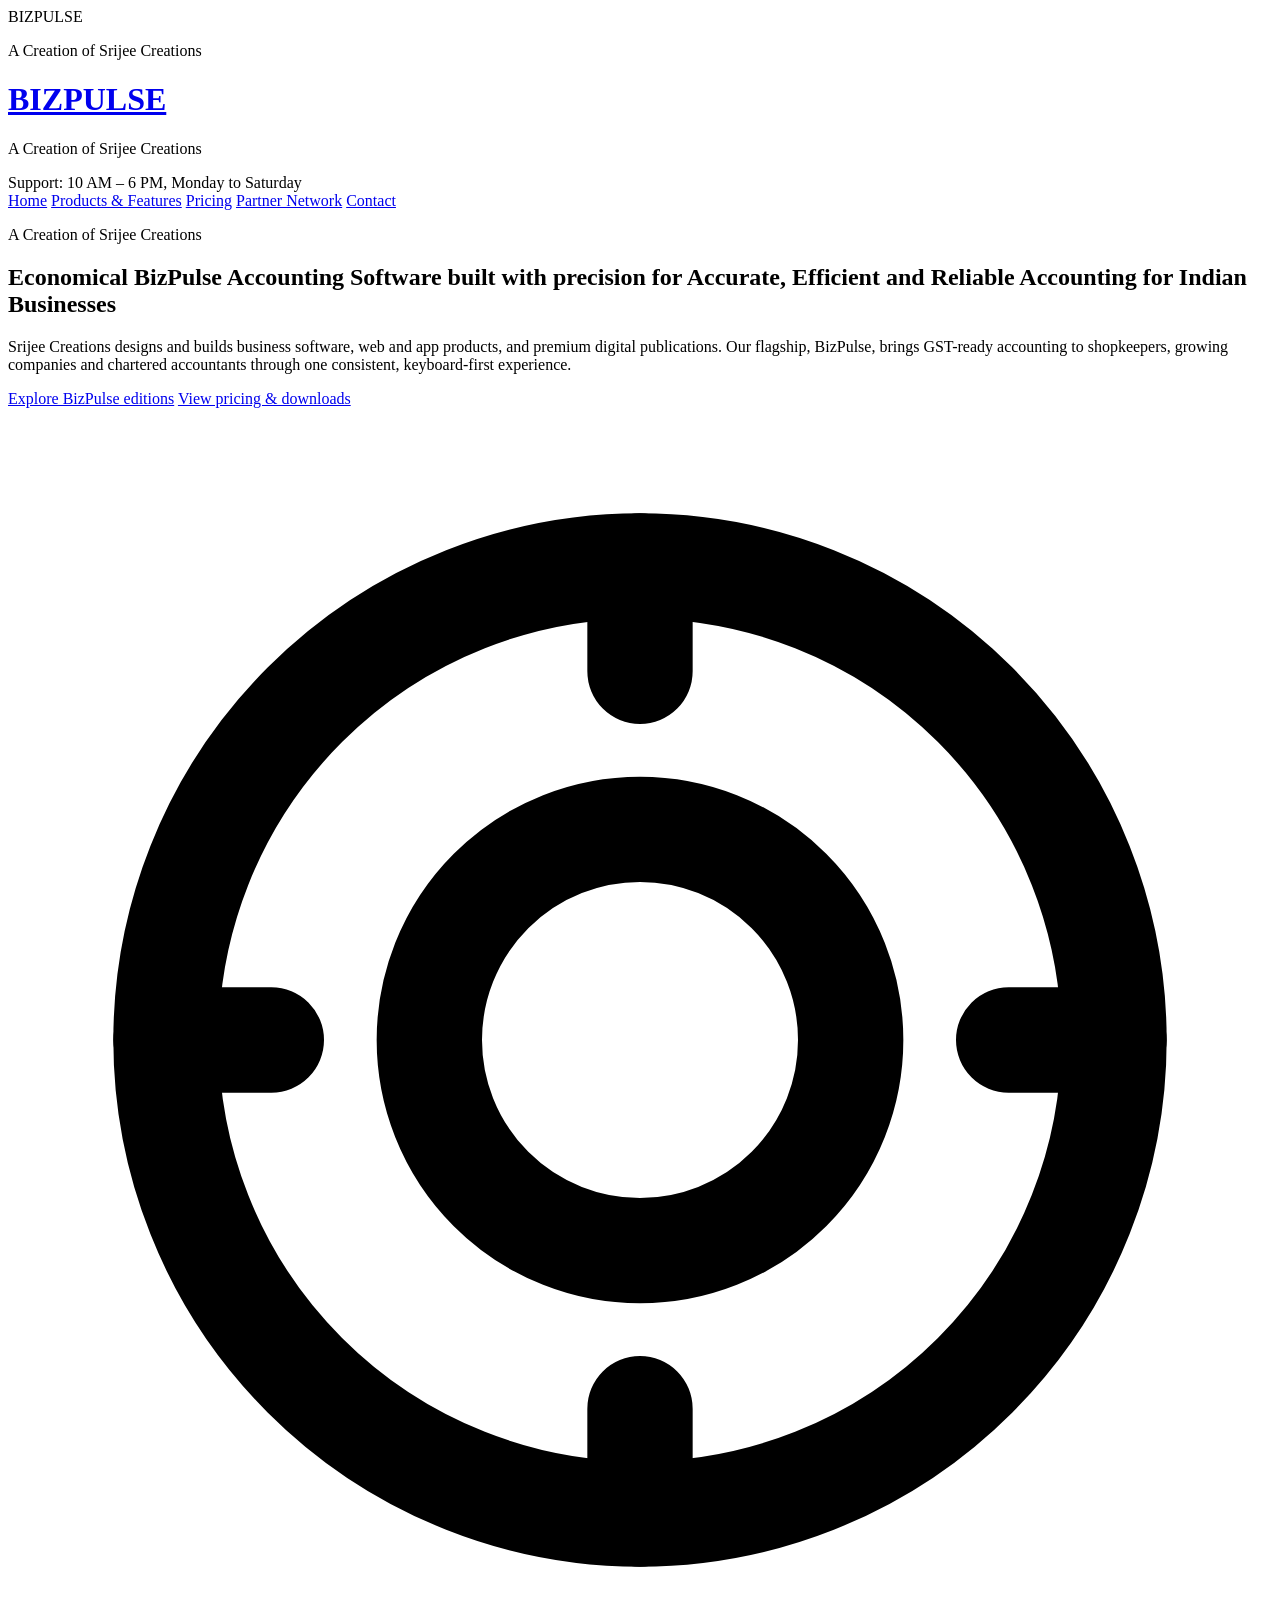
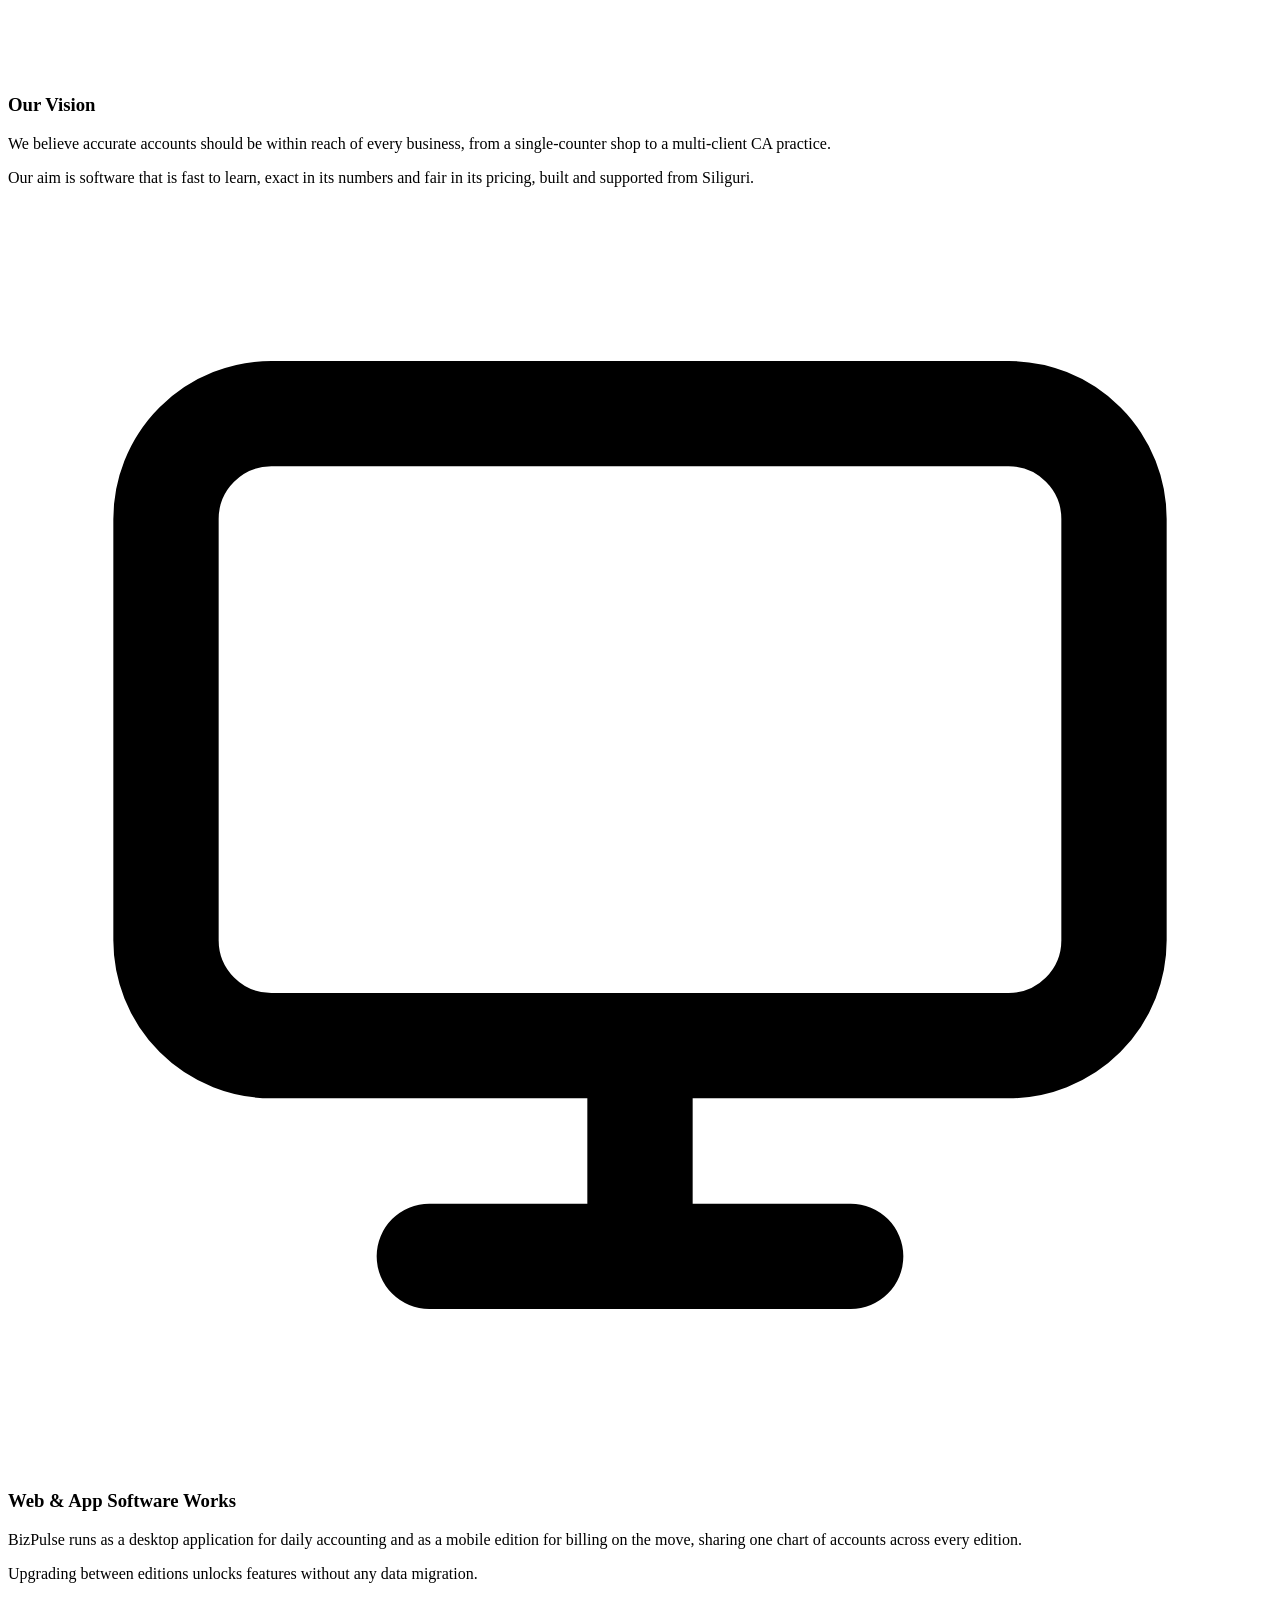
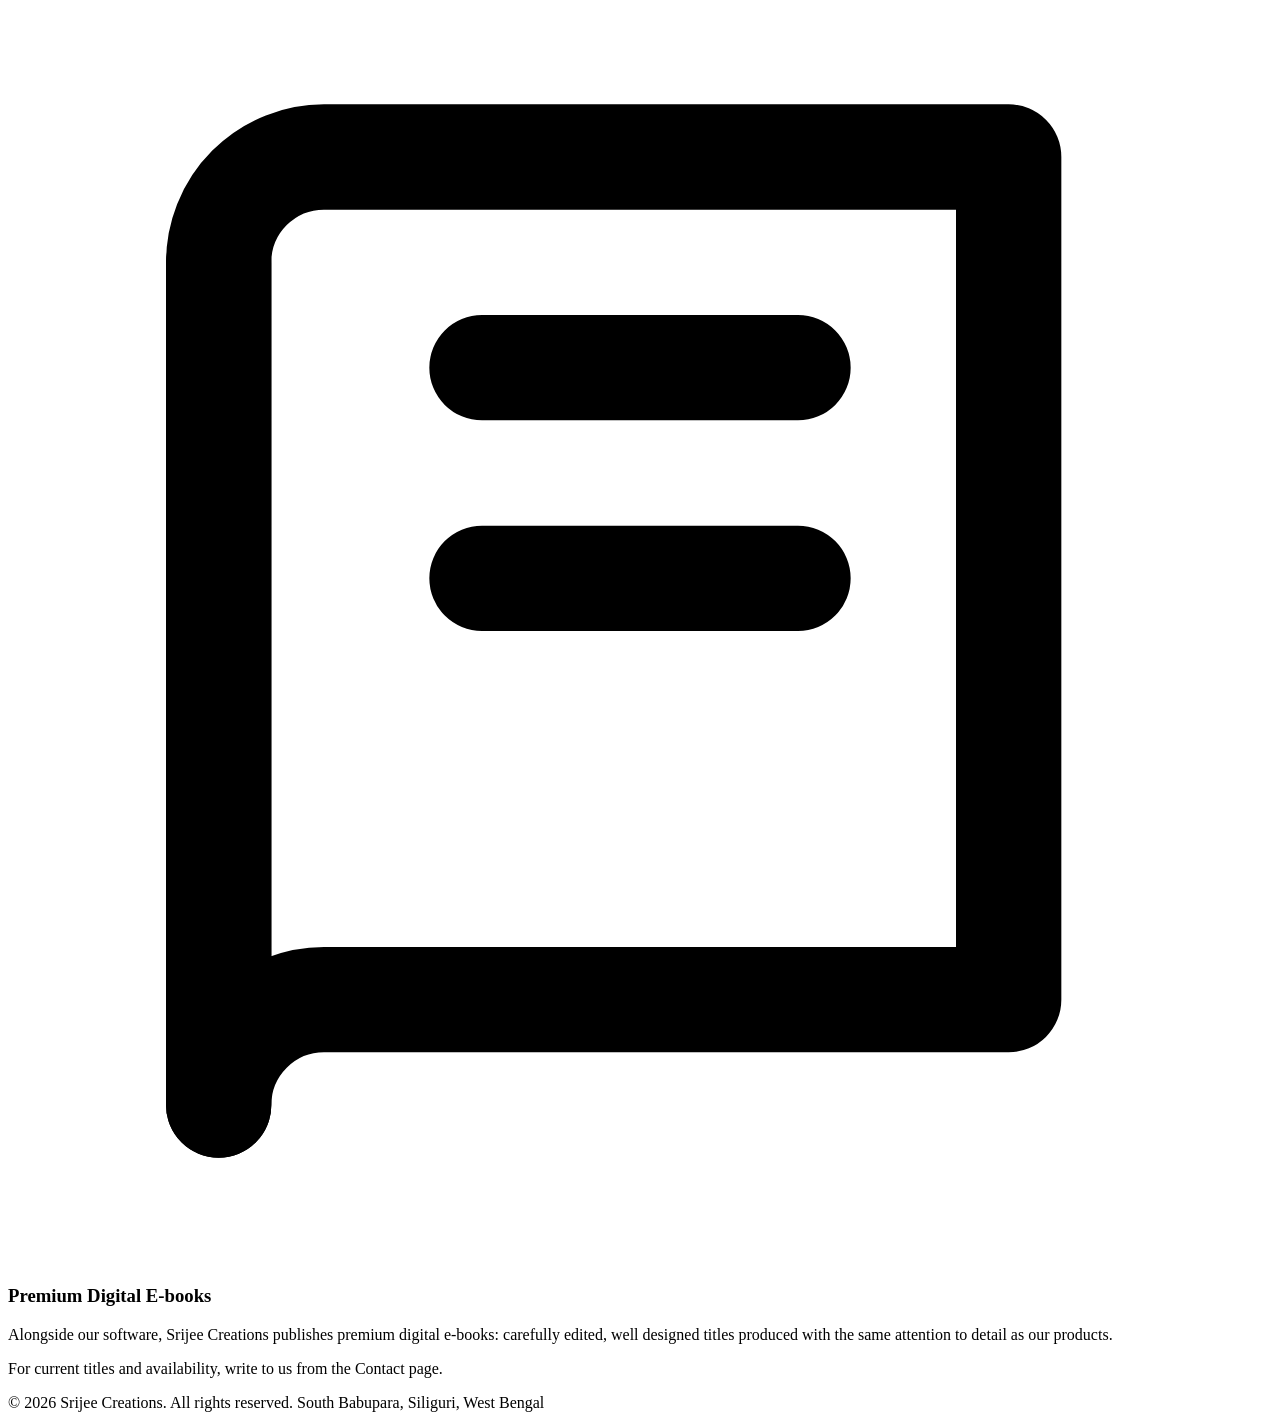
==== commit 2719f039: "Deploy website v32 with anti-copy updates" ====
--- a/index.html
+++ b/index.html
@@ -9,609 +9,7 @@
 <link rel="preconnect" href="https://fonts.googleapis.com">
 <link rel="preconnect" href="https://fonts.gstatic.com" crossorigin>
 <link href="https://fonts.googleapis.com/css2?family=Playball&display=swap" rel="stylesheet">
-<style>
-  :root {
-    --bg: #08172f;
-    --bg-2: #0c2142;
-    --surface: #10284d;
-    --surface-2: #143059;
-    --border: #1f3d6b;
-    --border-strong: #2c5290;
-    --text: #e9eef7;
-    --muted: #9fb0cc;
-    --white: #ffffff;
-    --neon: #38c9ff;
-    --neon-deep: #1798d6;
-    --gold: #d8b25a;
-    --gold-soft: #e9cf8e;
-    --gold-deep: #b98a2c;
-    --success: #43d29a;
-    --radius: 12px;
-    --radius-sm: 8px;
-    --shadow: 0 16px 40px rgba(0, 0, 0, 0.35);
-    --font-ui: "Segoe UI", system-ui, -apple-system, Roboto, "Helvetica Neue", Arial, sans-serif;
-    --text-size: 15px;
-  }
-
-  *, *::before, *::after { box-sizing: border-box; }
-
-  html { -webkit-text-size-adjust: 100%; }
-
-  body {
-    margin: 0;
-    min-height: 100vh;
-    font-family: var(--font-ui);
-    font-size: var(--text-size);
-    line-height: 1.55;
-    color: var(--text);
-    background: var(--bg);
-    -webkit-font-smoothing: antialiased;
-  }
-
-  a { color: var(--neon); text-decoration: none; }
-  a:hover { text-decoration: underline; }
-
-  h2, h3, h4 { margin: 0; font-weight: 600; line-height: 1.25; }
-  p { margin: 0; }
-
-  button { font: inherit; color: inherit; }
-
-  :focus-visible { outline: 2px solid var(--neon); outline-offset: 2px; }
-
-  /* ---------- Brand (shared by splash and header) ---------- */
-  .logo {
-    margin: 0;
-    font-family: var(--font-ui);
-    font-size: 32px;
-    font-weight: 800;
-    letter-spacing: 1px;
-    line-height: 1.1;
-    color: var(--white);
-  }
-  .tagline {
-    margin: 4px 0 0;
-    padding: 0;
-    font-family: "Playball", cursive;
-    font-size: calc(var(--text-size) - 2pt);
-    font-weight: 300;
-    font-style: normal;
-    text-transform: none;
-    letter-spacing: normal;
-    line-height: 1.35;
-    color: var(--gold);
-    background: none;
-    border: 0;
-  }
-
-  /* ---------- Splash ---------- */
-  .splash {
-    position: fixed;
-    inset: 0;
-    z-index: 1000;
-    display: grid;
-    place-items: center;
-    padding: 16px;
-    background: var(--bg);
-    animation: splash-out 450ms ease 2s forwards;
-  }
-  .splash-box {
-    width: min(400px, 100%);
-    padding: 34px 32px 28px;
-    text-align: center;
-    background: var(--bg-2);
-    border: 1px solid var(--border-strong);
-    border-radius: 0;
-    box-shadow: var(--shadow);
-  }
-  .splash-progress {
-    margin-top: 24px;
-    height: 4px;
-    background: #17325c;
-    overflow: hidden;
-  }
-  .splash-progress span {
-    display: block;
-    height: 100%;
-    background: var(--neon);
-    transform: scaleX(0);
-    transform-origin: left center;
-    animation: splash-fill 2s linear forwards;
-  }
-  @keyframes splash-fill { to { transform: scaleX(1); } }
-  @keyframes splash-out { to { opacity: 0; visibility: hidden; } }
-
-  /* ---------- Header ---------- */
-  .site-header {
-    background: var(--bg-2);
-    border-bottom: 1px solid var(--border);
-  }
-  .header-inner {
-    max-width: 1200px;
-    margin: 0 auto;
-    padding: 18px 16px 14px;
-    display: flex;
-    align-items: center;
-    justify-content: space-between;
-    flex-wrap: wrap;
-    gap: 12px;
-  }
-  .brand a { color: inherit; text-decoration: none; }
-  .brand { display: inline-flex; flex-direction: column; align-items: flex-start; }
-  .brand-line {
-    position: relative;
-    display: block;
-    width: 100%;
-    height: 2px;
-    margin-top: 8px;
-    border-radius: 2px;
-    background: rgba(56, 201, 255, 0.18);
-    overflow: hidden;
-  }
-  .brand-line::after {
-    content: "";
-    position: absolute;
-    top: 0;
-    left: 0;
-    width: 40%;
-    height: 100%;
-    border-radius: 2px;
-    background: linear-gradient(90deg, transparent, var(--neon), var(--gold), transparent);
-    animation: brand-sweep 3.2s ease-in-out infinite;
-  }
-  @keyframes brand-sweep {
-    0% { transform: translateX(-100%); }
-    100% { transform: translateX(250%); }
-  }
-  @media (prefers-reduced-motion: reduce) {
-    .brand-line::after { animation: none; width: 100%; opacity: 0.6; }
-  }
-  .support-badge {
-    padding: 5px 12px;
-    font-size: 12.5px;
-    color: var(--muted);
-    border: 1px solid var(--border-strong);
-    border-radius: 999px;
-    white-space: nowrap;
-  }
-
-  .tabbar {
-    max-width: 1200px;
-    margin: 0 auto;
-    padding: 0 16px;
-    display: flex;
-    gap: 4px;
-    overflow-x: auto;
-    scrollbar-width: none;
-  }
-  .tabbar::-webkit-scrollbar { display: none; }
-  .tab {
-    flex: 0 0 auto;
-    padding: 12px 14px 11px;
-    background: none;
-    border: 0;
-    border-bottom: 2px solid transparent;
-    color: var(--muted);
-    font-size: 14px;
-    cursor: pointer;
-    white-space: nowrap;
-    transition: color 150ms, border-color 150ms;
-  }
-  .tab:hover { color: var(--text); }
-  .tab[aria-selected="true"] { color: var(--white); border-bottom-color: var(--neon); }
-
-  /* ---------- Pages ---------- */
-  .page {
-    max-width: 1200px;
-    margin: 0 auto;
-    padding: 36px 16px 64px;
-  }
-  .page[hidden] { display: none; }
-  .page.is-entering { animation: page-in 220ms ease-out; }
-  @keyframes page-in {
-    from { opacity: 0; transform: translateY(6px); }
-    to { opacity: 1; transform: none; }
-  }
-
-  .page-head { margin-bottom: 28px; max-width: 760px; }
-  .eyebrow {
-    margin-bottom: 8px;
-    font-size: 12px;
-    letter-spacing: 1.2px;
-    text-transform: uppercase;
-    color: var(--gold);
-  }
-  .page-head h2 { font-size: calc(26px - 2pt); margin-bottom: 10px; }
-  .page-head p { color: var(--muted); }
-
-  .section-title {
-    margin: 36px 0 14px;
-    padding-bottom: 8px;
-    font-size: 17px;
-    border-bottom: 1px solid var(--border);
-    display: flex;
-    justify-content: space-between;
-    align-items: baseline;
-    flex-wrap: wrap;
-    gap: 8px;
-  }
-  .section-title span { font-size: 12.5px; font-weight: 400; color: var(--muted); }
-
-  .card {
-    background: var(--surface);
-    border: 1px solid var(--border);
-    border-radius: var(--radius);
-    padding: 22px;
-  }
-  .card h3 { font-size: 17px; margin-bottom: 8px; }
-  .card p { color: var(--muted); font-size: 14px; }
-  .card p + p { margin-top: 8px; }
-
-  .grid-3 { display: grid; grid-template-columns: repeat(3, minmax(0, 1fr)); gap: 16px; }
-  .grid-2 { display: grid; grid-template-columns: repeat(2, minmax(0, 1fr)); gap: 16px; }
-
-  .btn {
-    display: inline-flex;
-    align-items: center;
-    justify-content: center;
-    gap: 8px;
-    padding: 10px 18px;
-    border: 1px solid transparent;
-    border-radius: var(--radius-sm);
-    font-size: 14px;
-    font-weight: 600;
-    cursor: pointer;
-    text-decoration: none;
-    transition: filter 150ms, border-color 150ms, background 150ms;
-  }
-  .btn:hover { text-decoration: none; }
-  .btn-primary { background: linear-gradient(180deg, var(--neon), var(--neon-deep)); color: #04121c; }
-  .btn-primary:hover { filter: brightness(1.08); }
-  .btn-outline { background: transparent; border-color: var(--border-strong); color: var(--text); }
-  .btn-outline:hover { border-color: var(--neon); }
-  .btn-gold { background: linear-gradient(180deg, var(--gold-soft), var(--gold-deep)); color: #2a1c03; }
-  .btn-gold:hover { filter: brightness(1.06); }
-  .btn.is-disabled { opacity: 0.55; cursor: not-allowed; pointer-events: none; }
-
-  .actions { margin-top: 24px; display: flex; gap: 12px; flex-wrap: wrap; }
-
-  /* ---------- Home ---------- */
-  .hero {
-    padding: 30px;
-    margin-bottom: 20px;
-    background: linear-gradient(135deg, var(--surface-2), var(--bg-2));
-    border: 1px solid var(--border);
-    border-radius: var(--radius);
-  }
-  .hero h2 { font-size: calc(28px - 2pt); margin-bottom: 12px; max-width: 720px; }
-  .hero p { color: var(--muted); max-width: 720px; }
-  .card-icon {
-    display: inline-grid;
-    place-items: center;
-    width: 36px;
-    height: 36px;
-    margin-bottom: 14px;
-    border-radius: 9px;
-    background: rgba(56, 201, 255, 0.12);
-    color: var(--neon);
-  }
-  .card-icon svg { width: 20px; height: 20px; }
-
-  /* ---------- Products ---------- */
-  .product-grid { display: grid; grid-template-columns: repeat(3, minmax(0, 1fr)); gap: 16px; }
-  .product {
-    display: flex;
-    flex-direction: column;
-    background: var(--surface);
-    border: 1px solid var(--border);
-    border-radius: var(--radius);
-    overflow: hidden;
-  }
-  .product-body { padding: 18px 18px 6px; }
-  .product-body h3 { font-size: 17px; }
-  .product-kicker { font-size: 12.5px; color: var(--gold); margin-top: 2px; }
-  .product-body p { margin-top: 10px; font-size: 14px; color: var(--muted); }
-  .product ul { margin: 10px 0 0; padding-left: 18px; font-size: 13.5px; color: var(--muted); }
-  .product li { margin-bottom: 3px; }
-  .product-foot { margin-top: auto; padding: 14px 18px 18px; }
-  .product-foot .btn { width: 100%; }
-
-  .demo {
-    position: relative;
-    height: 150px;
-    margin: 0 18px;
-    background: var(--bg-2);
-    border: 1px solid var(--border);
-    border-radius: var(--radius-sm);
-    overflow: hidden;
-    display: grid;
-    place-items: center;
-  }
-  .demo:not(.is-running) .anim { animation: none !important; }
-
-  /* Pocket: voice pulse wave */
-  .wave { display: flex; align-items: center; gap: 4px; height: 80px; }
-  .wave span {
-    display: block;
-    width: 5px;
-    height: 80px;
-    border-radius: 3px;
-    background: linear-gradient(180deg, var(--neon), var(--neon-deep));
-    transform: scaleY(0.18);
-    animation: wave 900ms ease-in-out infinite;
-  }
-  .wave span:nth-child(2n) { animation-duration: 760ms; }
-  .wave span:nth-child(3n) { animation-duration: 1040ms; }
-  .wave span:nth-child(1) { animation-delay: -100ms; }
-  .wave span:nth-child(2) { animation-delay: -250ms; }
-  .wave span:nth-child(3) { animation-delay: -400ms; }
-  .wave span:nth-child(4) { animation-delay: -550ms; }
-  .wave span:nth-child(5) { animation-delay: -700ms; }
-  .wave span:nth-child(6) { animation-delay: -150ms; }
-  .wave span:nth-child(7) { animation-delay: -300ms; }
-  .wave span:nth-child(8) { animation-delay: -450ms; }
-  .wave span:nth-child(9) { animation-delay: -600ms; }
-  .wave span:nth-child(10) { animation-delay: -50ms; }
-  .wave span:nth-child(11) { animation-delay: -350ms; }
-  .wave span:nth-child(12) { animation-delay: -500ms; }
-  .wave span:nth-child(13) { animation-delay: -650ms; }
-  .wave span:nth-child(14) { animation-delay: -200ms; }
-  @keyframes wave {
-    0%, 100% { transform: scaleY(0.18); }
-    50% { transform: scaleY(1); }
-  }
-  .mic-dot {
-    position: absolute;
-    top: 12px;
-    right: 12px;
-    width: 9px;
-    height: 9px;
-    border-radius: 50%;
-    background: var(--muted);
-  }
-  .demo.is-running .mic-dot { background: #ff5d6c; animation: blink 1s steps(2, start) infinite; }
-  @keyframes blink { to { visibility: hidden; } }
-
-  /* Billing: invoice ticker */
-  .ticker {
-    list-style: none;
-    margin: 0;
-    padding: 10px 12px;
-    width: 100%;
-    height: 100%;
-    font-size: 12.5px;
-    font-variant-numeric: tabular-nums;
-  }
-  .ticker li {
-    display: flex;
-    justify-content: space-between;
-    gap: 10px;
-    padding: 4px 0;
-    border-bottom: 1px solid var(--border);
-    animation: ticker-in 260ms ease-out;
-  }
-  .ticker .inv-no { color: var(--muted); }
-  .ticker .inv-amt { color: var(--success); font-weight: 600; }
-  .ticker-idle { color: var(--muted); font-size: 13px; }
-  @keyframes ticker-in {
-    from { opacity: 0; transform: translateY(-8px); }
-    to { opacity: 1; transform: none; }
-  }
-
-  /* Lite: balancing scale */
-  .scale-svg { width: 200px; height: 120px; overflow: visible; }
-  .scale-svg line, .scale-svg path { stroke: var(--muted); stroke-width: 2; fill: none; stroke-linecap: round; }
-  .scale-svg .beam line { stroke: var(--neon); stroke-width: 3; }
-  .scale-svg .beam circle { fill: var(--neon); }
-  .scale-svg .base { fill: var(--border-strong); }
-  .scale-svg .pan path { fill: rgba(216, 178, 90, 0.18); stroke: var(--gold); }
-  .scale-svg text { fill: var(--gold-soft); font: 600 10px var(--font-ui); text-anchor: middle; }
-  .scale-svg .beam { transform-box: view-box; transform-origin: 100px 30px; animation: beam-tilt 2.4s ease-in-out infinite; }
-  .scale-svg .pan-left { animation: pan-left 2.4s ease-in-out infinite; }
-  .scale-svg .pan-right { animation: pan-right 2.4s ease-in-out infinite; }
-  @keyframes beam-tilt {
-    0%, 50%, 100% { transform: rotate(0deg); }
-    25% { transform: rotate(-6deg); }
-    75% { transform: rotate(6deg); }
-  }
-  @keyframes pan-left {
-    0%, 50%, 100% { transform: translateY(0); }
-    25% { transform: translateY(6px); }
-    75% { transform: translateY(-6px); }
-  }
-  @keyframes pan-right {
-    0%, 50%, 100% { transform: translateY(0); }
-    25% { transform: translateY(-6px); }
-    75% { transform: translateY(6px); }
-  }
-
-  /* Standard: compliance sync ring */
-  .sync { display: flex; align-items: center; gap: 16px; }
-  .ring-svg { width: 104px; height: 104px; }
-  .ring-track { fill: none; stroke: var(--border-strong); stroke-width: 7; }
-  .ring-arc {
-    fill: none;
-    stroke: var(--success);
-    stroke-width: 7;
-    stroke-linecap: round;
-    stroke-dasharray: 70 207;
-    transform-box: view-box;
-    transform-origin: 60px 60px;
-    transform: rotate(-90deg);
-    animation: ring-spin 1.2s linear infinite;
-  }
-  @keyframes ring-spin {
-    from { transform: rotate(-90deg); }
-    to { transform: rotate(270deg); }
-  }
-  .ring-label { fill: var(--white); font: 700 16px var(--font-ui); text-anchor: middle; }
-  .ring-sub { fill: var(--muted); font: 600 9px var(--font-ui); letter-spacing: 1px; text-anchor: middle; }
-  .sync-status { font-size: 13px; color: var(--muted); min-width: 130px; }
-  .demo.is-running .sync-status { color: var(--success); }
-
-  /* Pro: dashboard matrix */
-  .matrix {
-    display: grid;
-    grid-template-columns: repeat(8, 1fr);
-    gap: 4px;
-    width: 100%;
-    height: 100%;
-    padding: 10px;
-  }
-  .matrix span {
-    display: grid;
-    place-items: center;
-    font-size: 11px;
-    font-variant-numeric: tabular-nums;
-    color: #5f7397;
-    background: var(--surface-2);
-    border-radius: 3px;
-    transition: background 120ms, color 120ms;
-  }
-  .matrix span.is-lit { background: rgba(56, 201, 255, 0.35); color: var(--white); }
-
-  /* ---------- Pricing ---------- */
-  .tier-grid {
-    display: grid;
-    grid-template-columns: repeat(3, minmax(0, 1fr));
-    gap: 16px;
-    align-items: stretch;
-  }
-  .plan {
-    display: grid;
-    grid-template-rows: subgrid;
-    grid-row: span 6;
-    row-gap: 0;
-    min-width: 0;
-    background: var(--surface);
-    border: 1px solid var(--border);
-    border-radius: var(--radius);
-    overflow: hidden;
-  }
-  @supports not (grid-template-rows: subgrid) {
-    .plan { display: flex; flex-direction: column; grid-row: auto; }
-    .plan-features { flex: 1 1 auto; }
-  }
-  .plan.is-featured { border-color: var(--gold-deep); box-shadow: 0 0 0 1px rgba(216, 178, 90, 0.3); }
-  .plan-head { padding: 16px 16px 8px; }
-  .plan-name { font-size: 16px; }
-  .plan-edition { margin-top: 2px; font-size: 12.5px; color: var(--muted); }
-  .plan-badge-slot { padding: 0 16px 10px; min-height: 34px; display: flex; align-items: center; }
-  .plan-badge {
-    display: inline-block;
-    max-width: 100%;
-    padding: 3px 10px;
-    border-radius: 999px;
-    font-size: 11px;
-    font-weight: 700;
-    letter-spacing: 0.6px;
-    white-space: nowrap;
-    overflow: hidden;
-    text-overflow: ellipsis;
-  }
-  .badge-lifetime { background: linear-gradient(90deg, var(--gold-deep), var(--gold-soft)); color: #2a1c03; }
-  .badge-popular { background: rgba(56, 201, 255, 0.14); color: var(--neon); border: 1px solid rgba(56, 201, 255, 0.4); }
-  .badge-mobile { background: rgba(159, 176, 204, 0.14); color: #d3dcea; border: 1px solid var(--border-strong); }
-  .plan-row {
-    display: flex;
-    justify-content: space-between;
-    align-items: baseline;
-    gap: 10px;
-    padding: 10px 16px;
-    border-top: 1px solid var(--border);
-    background: var(--surface-2);
-  }
-  .plan-row-label { font-size: 12.5px; color: var(--muted); }
-  .plan-row-value { font-size: 18px; font-weight: 700; white-space: nowrap; }
-  .plan-row-value.is-muted { font-size: 13.5px; font-weight: 600; color: var(--muted); }
-  .plan-features {
-    margin: 0;
-    padding: 12px 16px 4px 32px;
-    font-size: 13px;
-    color: var(--muted);
-    border-top: 1px solid var(--border);
-  }
-  .plan-features li { margin-bottom: 5px; }
-  .plan-cta { padding: 12px 16px 16px; align-self: end; }
-  .plan-cta .btn { width: 100%; }
-  .note { margin-top: 18px; font-size: 12.5px; color: var(--muted); }
-
-  /* ---------- Partner network ---------- */
-  .commission-grid { display: grid; grid-template-columns: repeat(2, minmax(0, 1fr)); gap: 16px; }
-  .commission {
-    padding: 20px 22px;
-    background: var(--surface);
-    border: 1px solid var(--border);
-    border-left: 3px solid var(--gold);
-    border-radius: var(--radius);
-  }
-  .commission-label { font-size: 16px; font-weight: 500; color: var(--gold-soft); }
-  .commission p { margin-top: 6px; font-size: 13.5px; color: var(--muted); }
-  .steps { counter-reset: step; list-style: none; margin: 0; padding: 0; }
-  .steps li {
-    counter-increment: step;
-    position: relative;
-    padding: 16px 18px 16px 58px;
-    background: var(--surface);
-    border: 1px solid var(--border);
-    border-radius: var(--radius);
-  }
-  .steps li + li { margin-top: 10px; }
-  .steps li::before {
-    content: counter(step);
-    position: absolute;
-    left: 18px;
-    top: 16px;
-    width: 26px;
-    height: 26px;
-    display: grid;
-    place-items: center;
-    font-size: 13px;
-    font-weight: 600;
-    color: var(--neon);
-    border: 1px solid var(--border-strong);
-    border-radius: 50%;
-  }
-  .steps strong { display: block; font-weight: 600; }
-  .steps span { font-size: 13.5px; color: var(--muted); }
-
-  /* ---------- Contact ---------- */
-  .contact-item { margin-top: 6px; font-size: 14.5px; }
-  .contact-item a { color: var(--neon); }
-  .hotline-list { list-style: none; margin: 6px 0 0; padding: 0; }
-  .hotline-list li { padding: 6px 0; border-bottom: 1px solid var(--border); font-size: 14px; }
-  .hotline-list li:last-child { border-bottom: 0; }
-  .hotline-list .hl-label { display: block; font-size: 12.5px; color: var(--muted); }
-  address { font-style: normal; }
-
-  /* ---------- Footer ---------- */
-  .site-footer { border-top: 1px solid var(--border); background: var(--bg-2); }
-  .footer-inner {
-    max-width: 1200px;
-    margin: 0 auto;
-    padding: 18px 16px;
-    display: flex;
-    justify-content: space-between;
-    flex-wrap: wrap;
-    gap: 10px;
-    font-size: 12.5px;
-    color: var(--muted);
-  }
-
-  /* ---------- Responsive ---------- */
-  @media (max-width: 980px) {
-    .grid-3, .product-grid, .tier-grid { grid-template-columns: repeat(2, minmax(0, 1fr)); }
-  }
-  @media (max-width: 640px) {
-    .grid-3, .grid-2, .product-grid, .tier-grid, .commission-grid { grid-template-columns: minmax(0, 1fr); }
-    .hero { padding: 22px; }
-    .hero h2 { font-size: calc(23px - 2pt); }
-    .page-head h2 { font-size: calc(22px - 2pt); }
-    .support-badge { white-space: normal; }
-  }
-  @media (prefers-reduced-motion: reduce) {
-    .page.is-entering { animation: none; }
-  }
-</style>
+<link rel="stylesheet" href="assets/site.css">
 </head>
 <body>
 
@@ -622,36 +20,48 @@
     <div class="splash-progress"><span></span></div>
   </div>
 </div>
+<script>
+  /* The welcome splash plays once per visit; coming back to Home from another page skips it. */
+  (function () {
+    try {
+      if (sessionStorage.getItem("bp-splash-seen")) {
+        var s = document.getElementById("splash");
+        if (s) { s.parentNode.removeChild(s); }
+      } else {
+        sessionStorage.setItem("bp-splash-seen", "1");
+      }
+    } catch (e) { /* storage blocked: the splash simply plays */ }
+  })();
+</script>
 
 <header class="site-header">
   <div class="header-inner">
     <div class="brand">
-      <h1 class="logo"><a href="#home" data-tab-link="home">BIZPULSE</a></h1>
+      <h1 class="logo"><a href="index.html">BIZPULSE</a></h1>
       <p class="tagline">A Creation of Srijee Creations</p>
       <span class="brand-line" aria-hidden="true"></span>
     </div>
     <div class="support-badge">Support: 10 AM – 6 PM, Monday to Saturday</div>
   </div>
-  <nav class="tabbar" role="tablist" aria-label="Site sections">
-    <button class="tab" type="button" role="tab" id="tab-home" aria-controls="page-home" aria-selected="true" data-tab-link="home">Home</button>
-    <button class="tab" type="button" role="tab" id="tab-products" aria-controls="page-products" aria-selected="false" tabindex="-1" data-tab-link="products">Products &amp; Animations</button>
-    <button class="tab" type="button" role="tab" id="tab-pricing" aria-controls="page-pricing" aria-selected="false" tabindex="-1" data-tab-link="pricing">Pricing &amp; Download</button>
-    <button class="tab" type="button" role="tab" id="tab-partners" aria-controls="page-partners" aria-selected="false" tabindex="-1" data-tab-link="partners">Partner Network</button>
-    <button class="tab" type="button" role="tab" id="tab-contact" aria-controls="page-contact" aria-selected="false" tabindex="-1" data-tab-link="contact">Contact</button>
+  <nav class="tabbar" aria-label="Site pages">
+    <a class="tab" href="index.html" aria-current="page">Home</a>
+    <a class="tab" href="products.html">Products &amp; Features</a>
+    <a class="tab" href="pricing.html">Pricing</a>
+    <a class="tab" href="partners.html">Partner Network</a>
+    <a class="tab" href="contact.html">Contact</a>
   </nav>
 </header>
 
 <main>
 
-  <!-- ===================== TAB 1: HOME ===================== -->
-  <section class="page" id="page-home" role="tabpanel" aria-labelledby="tab-home">
+  <section class="page" id="page-home">
     <div class="hero">
-      <p class="eyebrow">Srijee Creations · Siliguri, West Bengal</p>
-      <h2>Software built with precision for the way Indian businesses work</h2>
+      <p class="eyebrow creation-line">A Creation of Srijee Creations</p>
+      <h2>Economical BizPulse Accounting Software built with precision for Accurate, Efficient and Reliable Accounting for Indian Businesses</h2>
       <p>Srijee Creations designs and builds business software, web and app products, and premium digital publications. Our flagship, BizPulse, brings GST-ready accounting to shopkeepers, growing companies and chartered accountants through one consistent, keyboard-first experience.</p>
       <div class="actions">
-        <a class="btn btn-primary" href="#products" data-tab-link="products">Explore BizPulse editions</a>
-        <a class="btn btn-outline" href="#pricing" data-tab-link="pricing">View pricing &amp; downloads</a>
+        <a class="btn btn-primary" href="products.html">Explore BizPulse editions</a>
+        <a class="btn btn-outline" href="pricing.html">View pricing &amp; downloads</a>
       </div>
     </div>
 
@@ -683,299 +93,6 @@
     </div>
   </section>
 
-  <!-- ===================== TAB 2: PRODUCTS ===================== -->
-  <section class="page" id="page-products" role="tabpanel" aria-labelledby="tab-products" hidden>
-    <div class="page-head">
-      <p class="eyebrow">Products &amp; Animations</p>
-      <h2>Our Five Editions that meets your need</h2>
-      <p>Every edition shares the same accounting core. Press <strong>Play animation</strong> on any edition to see its signature capability in motion.</p>
-    </div>
-
-    <div class="product-grid">
-      <article class="product" data-product="pocket">
-        <div class="product-body">
-          <h3>BizPulse Pocket</h3>
-          <p class="product-kicker">Mobile edition · Voice billing</p>
-          <p>Raise GST sales invoices from your phone with voice billing and fast English text entry.</p>
-        </div>
-        <div class="demo" aria-hidden="true">
-          <span class="mic-dot"></span>
-          <div class="wave">
-            <span class="anim"></span><span class="anim"></span><span class="anim"></span><span class="anim"></span><span class="anim"></span><span class="anim"></span><span class="anim"></span><span class="anim"></span><span class="anim"></span><span class="anim"></span><span class="anim"></span><span class="anim"></span><span class="anim"></span><span class="anim"></span>
-          </div>
-        </div>
-        <div class="product-body">
-          <ul>
-            <li>Voice-assisted sales entry</li>
-            <li>Counts as one licence seat</li>
-          </ul>
-        </div>
-        <div class="product-foot">
-          <button class="btn btn-outline demo-toggle" type="button" aria-pressed="false">Play animation</button>
-        </div>
-      </article>
-
-      <article class="product" data-product="billing">
-        <div class="product-body">
-          <h3>BizPulse Billing</h3>
-          <p class="product-kicker">Desktop · Sales invoicing</p>
-          <p>Keyboard-driven GST sales invoicing for counters that need speed above all else.</p>
-        </div>
-        <div class="demo" aria-hidden="true">
-          <ul class="ticker"><li class="ticker-idle">Invoice feed idle</li></ul>
-        </div>
-        <div class="product-body">
-          <ul>
-            <li>Outward GST sales invoices</li>
-            <li>Series format SRJ/26-27/0001</li>
-          </ul>
-        </div>
-        <div class="product-foot">
-          <button class="btn btn-outline demo-toggle" type="button" aria-pressed="false">Play animation</button>
-        </div>
-      </article>
-
-      <article class="product" data-product="lite">
-        <div class="product-body">
-          <h3>BizPulse Lite</h3>
-          <p class="product-kicker">Desktop · Bookkeeping</p>
-          <p>Complete double-entry bookkeeping with every voucher type and inventory tracking.</p>
-        </div>
-        <div class="demo" aria-hidden="true">
-          <svg class="scale-svg" viewBox="0 0 200 120">
-            <line x1="100" y1="30" x2="100" y2="104"/>
-            <rect class="base" x="78" y="104" width="44" height="6" rx="1"/>
-            <g class="beam anim">
-              <line x1="40" y1="30" x2="160" y2="30"/>
-              <circle cx="100" cy="30" r="4"/>
-            </g>
-            <g class="pan pan-left anim">
-              <line x1="40" y1="30" x2="28" y2="72"/>
-              <line x1="40" y1="30" x2="52" y2="72"/>
-              <path d="M22 72 H58 A18 9 0 0 1 22 72 Z"/>
-              <text x="40" y="69">Dr</text>
-            </g>
-            <g class="pan pan-right anim">
-              <line x1="160" y1="30" x2="148" y2="72"/>
-              <line x1="160" y1="30" x2="172" y2="72"/>
-              <path d="M142 72 H178 A18 9 0 0 1 142 72 Z"/>
-              <text x="160" y="69">Cr</text>
-            </g>
-          </svg>
-        </div>
-        <div class="product-body">
-          <ul>
-            <li>All voucher types</li>
-            <li>Inventory management</li>
-          </ul>
-        </div>
-        <div class="product-foot">
-          <button class="btn btn-outline demo-toggle" type="button" aria-pressed="false">Play animation</button>
-        </div>
-      </article>
-
-      <article class="product" data-product="standard">
-        <div class="product-body">
-          <h3>BizPulse Standard</h3>
-          <p class="product-kicker">Desktop · Tax compliance</p>
-          <p>Adds GST compliance, TDS/TCS and income tax logs to full bookkeeping.</p>
-        </div>
-        <div class="demo" aria-hidden="true">
-          <div class="sync">
-            <svg class="ring-svg" viewBox="0 0 120 120">
-              <circle class="ring-track" cx="60" cy="60" r="44"/>
-              <circle class="ring-arc anim" cx="60" cy="60" r="44"/>
-              <text class="ring-label" x="60" y="60">GST</text>
-              <text class="ring-sub" x="60" y="76">SYNC</text>
-            </svg>
-            <p class="sync-status">Compliance sync idle</p>
-          </div>
-        </div>
-        <div class="product-body">
-          <ul>
-            <li>GST, TDS/TCS &amp; income tax logs</li>
-            <li>Manual bank check-off</li>
-          </ul>
-        </div>
-        <div class="product-foot">
-          <button class="btn btn-outline demo-toggle" type="button" aria-pressed="false">Play animation</button>
-        </div>
-      </article>
-
-      <article class="product" data-product="pro">
-        <div class="product-body">
-          <h3>BizPulse Pro</h3>
-          <p class="product-kicker">Desktop · Full suite for CAs</p>
-          <p>The complete suite for chartered accountants and auditing practices, with unlimited companies.</p>
-        </div>
-        <div class="demo" aria-hidden="true">
-          <div class="matrix"></div>
-        </div>
-        <div class="product-body">
-          <ul>
-            <li>Banking automation &amp; bulk reconciliation</li>
-            <li>Security logs and AI assistance</li>
-          </ul>
-        </div>
-        <div class="product-foot">
-          <button class="btn btn-outline demo-toggle" type="button" aria-pressed="false">Play animation</button>
-        </div>
-      </article>
-    </div>
-  </section>
-
-  <!-- ===================== TAB 3: PRICING & DOWNLOAD ===================== -->
-  <section class="page" id="page-pricing" role="tabpanel" aria-labelledby="tab-pricing" hidden>
-    <div class="page-head">
-      <p class="eyebrow">Pricing &amp; Download Matrix</p>
-      <h2>Choose your edition and licence</h2>
-      <p>All prices in INR, inclusive of 18% GST. Renewals are billed yearly; Platinum is a one-time lifetime licence.</p>
-    </div>
-
-    <h3 class="section-title">Essentials <span>Single company · Single user</span></h3>
-    <div class="tier-grid">
-      <article class="plan">
-        <div class="plan-head"><h4 class="plan-name">BizPulse Pocket</h4><p class="plan-edition">Mobile app · Voice Express</p></div>
-        <div class="plan-badge-slot"><span class="plan-badge badge-mobile">MOBILE</span></div>
-        <div class="plan-row"><span class="plan-row-label">First year</span><span class="plan-row-value">₹199</span></div>
-        <div class="plan-row"><span class="plan-row-label">Renewal / yr</span><span class="plan-row-value">₹99</span></div>
-        <ul class="plan-features"><li>Voice-assisted sales entry</li><li>Counts as one seat</li></ul>
-        <div class="plan-cta"><a class="btn btn-outline" data-download="pocket" href="https://mybizpulse.in">Download</a></div>
-      </article>
-      <article class="plan">
-        <div class="plan-head"><h4 class="plan-name">BizPulse Billing</h4><p class="plan-edition">Desktop · Sales entry</p></div>
-        <div class="plan-badge-slot"></div>
-        <div class="plan-row"><span class="plan-row-label">First year</span><span class="plan-row-value">₹499</span></div>
-        <div class="plan-row"><span class="plan-row-label">Renewal / yr</span><span class="plan-row-value">₹249</span></div>
-        <ul class="plan-features"><li>Outward GST sales invoices</li><li>Keyboard-driven entry</li></ul>
-        <div class="plan-cta"><a class="btn btn-outline" data-download="billing" href="https://mybizpulse.in">Download</a></div>
-      </article>
-      <article class="plan">
-        <div class="plan-head"><h4 class="plan-name">BizPulse Lite</h4><p class="plan-edition">Desktop · Bookkeeping</p></div>
-        <div class="plan-badge-slot"></div>
-        <div class="plan-row"><span class="plan-row-label">First year</span><span class="plan-row-value">₹1,499</span></div>
-        <div class="plan-row"><span class="plan-row-label">Renewal / yr</span><span class="plan-row-value">₹749</span></div>
-        <ul class="plan-features"><li>All voucher types</li><li>Inventory management</li></ul>
-        <div class="plan-cta"><a class="btn btn-outline" data-download="lite" href="https://mybizpulse.in">Download</a></div>
-      </article>
-    </div>
-
-    <h3 class="section-title">BizPulse Standard <span>GST compliance · TDS/TCS · Income tax logs</span></h3>
-    <div class="tier-grid">
-      <article class="plan">
-        <div class="plan-head"><h4 class="plan-name">Standard Silver</h4><p class="plan-edition">Single user · 1 seat</p></div>
-        <div class="plan-badge-slot"></div>
-        <div class="plan-row"><span class="plan-row-label">First year</span><span class="plan-row-value">₹1,999</span></div>
-        <div class="plan-row"><span class="plan-row-label">Renewal / yr</span><span class="plan-row-value">₹999</span></div>
-        <ul class="plan-features"><li>GSTR-ready reports</li><li>Manual bank check-off</li></ul>
-        <div class="plan-cta"><a class="btn btn-outline" data-download="standard" href="https://mybizpulse.in">Download</a></div>
-      </article>
-      <article class="plan">
-        <div class="plan-head"><h4 class="plan-name">Standard Gold</h4><p class="plan-edition">Multi-user · Up to 5 seats</p></div>
-        <div class="plan-badge-slot"><span class="plan-badge badge-popular">MOST POPULAR</span></div>
-        <div class="plan-row"><span class="plan-row-label">First year</span><span class="plan-row-value">₹8,999</span></div>
-        <div class="plan-row"><span class="plan-row-label">Renewal / yr</span><span class="plan-row-value">₹4,499</span></div>
-        <ul class="plan-features"><li>Everything in Silver</li><li>5 concurrent devices</li></ul>
-        <div class="plan-cta"><a class="btn btn-primary" data-download="standard" href="https://mybizpulse.in">Download</a></div>
-      </article>
-      <article class="plan">
-        <div class="plan-head"><h4 class="plan-name">Standard Platinum</h4><p class="plan-edition">Multi-user · One-time</p></div>
-        <div class="plan-badge-slot"><span class="plan-badge badge-lifetime">LIFETIME LICENSE</span></div>
-        <div class="plan-row"><span class="plan-row-label">One-time</span><span class="plan-row-value">₹17,999</span></div>
-        <div class="plan-row"><span class="plan-row-label">Renewal / yr</span><span class="plan-row-value is-muted">Not required</span></div>
-        <ul class="plan-features"><li>Everything in Gold</li><li>Permanent licence key</li></ul>
-        <div class="plan-cta"><a class="btn btn-gold" data-download="standard" href="https://mybizpulse.in">Download</a></div>
-      </article>
-    </div>
-
-    <h3 class="section-title">BizPulse Pro Corporate <span>Full suite for CAs · Unlimited companies</span></h3>
-    <div class="tier-grid">
-      <article class="plan">
-        <div class="plan-head"><h4 class="plan-name">Pro Silver</h4><p class="plan-edition">Single user · 1 seat</p></div>
-        <div class="plan-badge-slot"></div>
-        <div class="plan-row"><span class="plan-row-label">First year</span><span class="plan-row-value">₹6,999</span></div>
-        <div class="plan-row"><span class="plan-row-label">Renewal / yr</span><span class="plan-row-value">₹2,999</span></div>
-        <ul class="plan-features"><li>Banking automation</li><li>Security &amp; audit logs</li></ul>
-        <div class="plan-cta"><a class="btn btn-outline" data-download="pro-silver" href="https://silver.mybizpulse.in/downloads/BizPulse_Setup_v1.0.0.exe" download="BizPulse_Setup_v1.0.0.exe">Download</a></div>
-      </article>
-      <article class="plan">
-        <div class="plan-head"><h4 class="plan-name">Pro Gold</h4><p class="plan-edition">Multi-user · Up to 5 seats</p></div>
-        <div class="plan-badge-slot"><span class="plan-badge badge-popular">FOR CA FIRMS</span></div>
-        <div class="plan-row"><span class="plan-row-label">First year</span><span class="plan-row-value">₹20,999</span></div>
-        <div class="plan-row"><span class="plan-row-label">Renewal / yr</span><span class="plan-row-value">₹8,999</span></div>
-        <ul class="plan-features"><li>Everything in Silver</li><li>Bulk statement reconciliation</li></ul>
-        <div class="plan-cta"><a class="btn btn-primary" data-download="pro-gold" href="https://gold.mybizpulse.in/downloads/BizPulse_Setup_v1.0.0.exe" download="BizPulse_Setup_v1.0.0.exe">Download</a></div>
-      </article>
-      <article class="plan is-featured">
-        <div class="plan-head"><h4 class="plan-name">Pro Platinum</h4><p class="plan-edition">Multi-user · One-time</p></div>
-        <div class="plan-badge-slot"><span class="plan-badge badge-lifetime">LIFETIME LICENSE</span></div>
-        <div class="plan-row"><span class="plan-row-label">One-time</span><span class="plan-row-value">₹41,999</span></div>
-        <div class="plan-row"><span class="plan-row-label">Renewal / yr</span><span class="plan-row-value is-muted">Not required</span></div>
-        <ul class="plan-features"><li>Everything in Gold</li><li>Permanent licence key</li></ul>
-        <div class="plan-cta"><a class="btn btn-gold" data-download="pro-platinum" href="https://mybizpulse.in/downloads/BizPulse_Setup_v1.0.0.exe" download="BizPulse_Setup_v1.0.0.exe">Download</a></div>
-      </article>
-    </div>
-
-    <p class="note">Payments via UPI, Net Banking and Indian debit/credit cards. One licence key per licence, retained across renewals.</p>
-  </section>
-
-  <!-- ===================== TAB 4: PARTNER NETWORK ===================== -->
-  <section class="page" id="page-partners" role="tabpanel" aria-labelledby="tab-partners" hidden>
-    <div class="page-head">
-      <p class="eyebrow">Partner Network</p>
-      <h2>Join our Referral Program</h2>
-      <p>Introduce BizPulse to the businesses you advise and earn a share of every licence they purchase. Your clients get clean, audit-ready books; you get a dependable partner and a recurring return.</p>
-    </div>
-
-    <div class="commission-grid">
-      <div class="commission">
-        <p class="commission-label">15% initial cashback allocation</p>
-        <p>Credited on your first successful referral made within 30 days.</p>
-      </div>
-      <div class="commission">
-        <p class="commission-label">10% recurring renewal commission return</p>
-        <p>Credited on each additional successful referral after the first.</p>
-      </div>
-    </div>
-    <p class="note">Both rates are calculated as a percentage of the total amount paid by the referred business.</p>
-
-    <h3 class="section-title">How it works</h3>
-    <ol class="steps">
-      <li><strong>Register as a partner</strong><span>Write to us with your name, firm and membership details to receive your partner reference.</span></li>
-      <li><strong>Introduce your clients</strong><span>Share BizPulse with the businesses you advise; they quote your reference when purchasing.</span></li>
-      <li><strong>Receive your cashback</strong><span>Commission is credited once the referred business completes its payment.</span></li>
-    </ol>
-    <div class="actions">
-      <a class="btn btn-gold" href="mailto:info@srijeecreations.com?subject=BizPulse%20Partner%20Network%20registration">Join the Partner Network</a>
-    </div>
-  </section>
-
-  <!-- ===================== TAB 5: CONTACT ===================== -->
-  <section class="page" id="page-contact" role="tabpanel" aria-labelledby="tab-contact" hidden>
-    <div class="page-head">
-      <p class="eyebrow">Contact</p>
-      <h2>Talk to Srijee Creations</h2>
-      <p>Sales, licence validation and support are handled by our team in Siliguri during business hours.</p>
-    </div>
-
-    <div class="grid-3">
-      <article class="card">
-        <h3>Business Email</h3>
-        <p class="contact-item"><a href="mailto:info@srijeecreations.com">info@srijeecreations.com</a></p>
-        <p>For sales, partnerships, e-books and general enquiries.</p>
-      </article>
-      <article class="card">
-        <h3>Validation Hotlines</h3>
-        <ul class="hotline-list" id="hotline-list"></ul>
-      </article>
-      <article class="card">
-        <h3>Head Office</h3>
-        <address class="contact-item">Srijee Creations<br>South Babupara, Siliguri<br>West Bengal, India</address>
-        <p>Support: 10 AM – 6 PM, Monday to Saturday</p>
-      </article>
-    </div>
-  </section>
-
 </main>
 
 <footer class="site-footer">
@@ -985,311 +102,6 @@
   </div>
 </footer>
 
-<script>
-(() => {
-  "use strict";
-
-  /* ---------- Site configuration ---------- */
-  const DOWNLOADS = {
-    pocket: "https://mybizpulse.in",
-    billing: "https://mybizpulse.in",
-    lite: "https://mybizpulse.in",
-    standard: "https://mybizpulse.in",
-    "pro-silver": "https://silver.mybizpulse.in/downloads/BizPulse_Setup_v1.0.0.exe",
-    "pro-gold": "https://gold.mybizpulse.in/downloads/BizPulse_Setup_v1.0.0.exe",
-    "pro-platinum": "https://mybizpulse.in/downloads/BizPulse_Setup_v1.0.0.exe"
-  };
-
-  const HOTLINES = [
-    { label: "Verification line 1", number: "+91 97340 36000" },
-    { label: "Verification line 2", number: "+91 97340 37000" },
-    { label: "Verification line 3", number: "+91 89188 50178" }
-  ];
-
-  const CONTACT_EMAIL = "info@srijeecreations.com";
-
-  const TABS = ["home", "products", "pricing", "partners", "contact"];
-  const TITLES = {
-    home: "BizPulse | Home",
-    products: "BizPulse | Products & Animations",
-    pricing: "BizPulse | Pricing & Download",
-    partners: "BizPulse | Partner Network",
-    contact: "BizPulse | Contact"
-  };
-
-  /* ---------- Splash ---------- */
-  const splash = document.getElementById("splash");
-  if (splash) {
-    const removeSplash = () => {
-      if (splash.parentNode) { splash.parentNode.removeChild(splash); }
-    };
-    splash.addEventListener("animationend", (event) => {
-      if (event.target === splash) { removeSplash(); }
-    });
-    window.setTimeout(removeSplash, 3000);
-  }
-
-  /* ---------- Download buttons ---------- */
-  document.querySelectorAll("[data-download]").forEach((link) => {
-    const url = DOWNLOADS[link.getAttribute("data-download")];
-    if (url) {
-      link.setAttribute("href", url);
-      link.setAttribute("rel", "noopener");
-    } else {
-      link.removeAttribute("href");
-      link.removeAttribute("download");
-      link.classList.add("is-disabled");
-      link.setAttribute("aria-disabled", "true");
-      link.textContent = "Download · Coming Soon";
-    }
-  });
-
-  /* ---------- Hotlines ---------- */
-  const hotlineList = document.getElementById("hotline-list");
-  if (hotlineList) {
-    if (HOTLINES.length) {
-      HOTLINES.forEach((item) => {
-        const li = document.createElement("li");
-        const label = document.createElement("span");
-        label.className = "hl-label";
-        label.textContent = item.label;
-        const link = document.createElement("a");
-        link.href = "tel:" + String(item.number).replace(/[^\d+]/g, "");
-        link.textContent = item.number;
-        li.appendChild(label);
-        li.appendChild(link);
-        hotlineList.appendChild(li);
-      });
-    } else {
-      const li = document.createElement("li");
-      const label = document.createElement("span");
-      label.className = "hl-label";
-      label.textContent = "Licence validation & support";
-      const link = document.createElement("a");
-      link.href = "mailto:" + CONTACT_EMAIL + "?subject=BizPulse%20licence%20validation";
-      link.textContent = CONTACT_EMAIL;
-      li.appendChild(label);
-      li.appendChild(link);
-      hotlineList.appendChild(li);
-    }
-  }
-
-  /* ---------- Product animations ---------- */
-  const timers = {};
-  const inr = new Intl.NumberFormat("en-IN", { style: "currency", currency: "INR", minimumFractionDigits: 2 });
-  let invoiceSeq = 0;
-
-  const matrix = document.querySelector('[data-product="pro"] .matrix');
-  if (matrix) {
-    for (let i = 0; i < 32; i += 1) {
-      const cell = document.createElement("span");
-      cell.textContent = String(Math.floor(Math.random() * 10));
-      matrix.appendChild(cell);
-    }
-  }
-
-  const SYNC_STEPS = ["GSTR-1 synced", "GSTR-3B synced", "TDS/TCS logged", "Income tax log updated", "Ledgers reconciled"];
-
-  const demoHandlers = {
-    pocket: { start() {}, stop() {} },
-    lite: { start() {}, stop() {} },
-    billing: {
-      start(stage) {
-        const list = stage.querySelector(".ticker");
-        if (!list) { return; }
-        list.textContent = "";
-        const push = () => {
-          invoiceSeq = (invoiceSeq % 9999) + 1;
-          const taxable = 200 + Math.floor(Math.random() * 9800);
-          const total = Math.round(taxable * 118) / 100;
-          const li = document.createElement("li");
-          const no = document.createElement("span");
-          no.className = "inv-no";
-          no.textContent = "SRJ/26-27/" + String(invoiceSeq).padStart(4, "0");
-          const amt = document.createElement("span");
-          amt.className = "inv-amt";
-          amt.textContent = inr.format(total);
-          li.appendChild(no);
-          li.appendChild(amt);
-          list.insertBefore(li, list.firstChild);
-          while (list.children.length > 5) { list.removeChild(list.lastChild); }
-        };
-        push();
-        timers.billing = window.setInterval(push, 650);
-      },
-      stop(stage) {
-        const list = stage.querySelector(".ticker");
-        if (!list) { return; }
-        list.textContent = "";
-        const li = document.createElement("li");
-        li.className = "ticker-idle";
-        li.textContent = "Invoice feed idle";
-        list.appendChild(li);
-      }
-    },
-    standard: {
-      start(stage) {
-        const status = stage.querySelector(".sync-status");
-        if (!status) { return; }
-        let i = 0;
-        status.textContent = SYNC_STEPS[0];
-        timers.standard = window.setInterval(() => {
-          i = (i + 1) % SYNC_STEPS.length;
-          status.textContent = SYNC_STEPS[i];
-        }, 900);
-      },
-      stop(stage) {
-        const status = stage.querySelector(".sync-status");
-        if (status) { status.textContent = "Compliance sync idle"; }
-      }
-    },
-    pro: {
-      start(stage) {
-        const cells = Array.from(stage.querySelectorAll(".matrix span"));
-        if (!cells.length) { return; }
-        timers.pro = window.setInterval(() => {
-          cells.forEach((cell) => cell.classList.remove("is-lit"));
-          for (let k = 0; k < 6; k += 1) {
-            const cell = cells[Math.floor(Math.random() * cells.length)];
-            cell.textContent = String(Math.floor(Math.random() * 10));
-            cell.classList.add("is-lit");
-          }
-        }, 110);
-      },
-      stop(stage) {
-        stage.querySelectorAll(".matrix span").forEach((cell) => cell.classList.remove("is-lit"));
-      }
-    }
-  };
-
-  function setDemo(card, run) {
-    if (!card) { return; }
-    const key = card.getAttribute("data-product");
-    const stage = card.querySelector(".demo");
-    const button = card.querySelector(".demo-toggle");
-    const handler = demoHandlers[key];
-    if (!stage || !button || !handler) { return; }
-
-    const running = stage.classList.contains("is-running");
-    if (run === running) { return; }
-
-    if (timers[key]) {
-      window.clearInterval(timers[key]);
-      timers[key] = null;
-    }
-
-    if (run) {
-      stage.classList.add("is-running");
-      handler.start(stage);
-    } else {
-      stage.classList.remove("is-running");
-      handler.stop(stage);
-    }
-    button.setAttribute("aria-pressed", run ? "true" : "false");
-    button.textContent = run ? "Pause animation" : "Play animation";
-  }
-
-  function stopAllDemos() {
-    document.querySelectorAll(".product[data-product]").forEach((card) => setDemo(card, false));
-  }
-
-  /* ---------- Tabs ---------- */
-  const tabEls = {};
-  const pageEls = {};
-  TABS.forEach((name) => {
-    tabEls[name] = document.getElementById("tab-" + name);
-    pageEls[name] = document.getElementById("page-" + name);
-  });
-  let current = null;
-
-  function hashName() {
-    return window.location.hash.replace(/^#/, "").toLowerCase();
-  }
-
-  function activate(name, options) {
-    const opts = options || {};
-    if (TABS.indexOf(name) === -1) { name = "home"; }
-
-    if (name === current) {
-      if (opts.focus && tabEls[name]) { tabEls[name].focus(); }
-      return;
-    }
-
-    if (current === "products") { stopAllDemos(); }
-
-    TABS.forEach((key) => {
-      const on = key === name;
-      const tab = tabEls[key];
-      const page = pageEls[key];
-      if (tab) {
-        tab.setAttribute("aria-selected", on ? "true" : "false");
-        tab.tabIndex = on ? 0 : -1;
-      }
-      if (page) {
-        page.hidden = !on;
-        page.classList.remove("is-entering");
-      }
-    });
-
-    const page = pageEls[name];
-    if (page) {
-      void page.offsetWidth;
-      page.classList.add("is-entering");
-    }
-
-    current = name;
-    document.title = TITLES[name];
-
-    if (opts.push && hashName() !== name) {
-      try { window.history.pushState({ tab: name }, "", "#" + name); } catch (e) { /* ignore */ }
-    }
-    if (opts.focus && tabEls[name]) { tabEls[name].focus(); }
-    if (opts.scroll !== false) { window.scrollTo(0, 0); }
-  }
-
-  document.addEventListener("click", (event) => {
-    const toggle = event.target.closest(".demo-toggle");
-    if (toggle) {
-      const card = toggle.closest(".product");
-      setDemo(card, toggle.getAttribute("aria-pressed") !== "true");
-      return;
-    }
-    const link = event.target.closest("[data-tab-link]");
-    if (link) {
-      event.preventDefault();
-      activate(link.getAttribute("data-tab-link"), { push: true });
-    }
-  });
-
-  const tablist = document.querySelector('[role="tablist"]');
-  if (tablist) {
-    tablist.addEventListener("keydown", (event) => {
-      const index = TABS.indexOf(current);
-      let next = null;
-      if (event.key === "ArrowRight") { next = TABS[(index + 1) % TABS.length]; }
-      else if (event.key === "ArrowLeft") { next = TABS[(index - 1 + TABS.length) % TABS.length]; }
-      else if (event.key === "Home") { next = TABS[0]; }
-      else if (event.key === "End") { next = TABS[TABS.length - 1]; }
-      if (next) {
-        event.preventDefault();
-        activate(next, { focus: true, push: true });
-      }
-    });
-  }
-
-  window.addEventListener("popstate", () => activate(hashName(), { scroll: false }));
-  window.addEventListener("hashchange", () => activate(hashName(), { scroll: false }));
-
-  document.addEventListener("visibilitychange", () => {
-    if (document.hidden) { stopAllDemos(); }
-  });
-
-  const yearEl = document.getElementById("year");
-  if (yearEl) { yearEl.textContent = String(new Date().getFullYear()); }
-
-  const initial = hashName();
-  activate(TABS.indexOf(initial) !== -1 ? initial : "home", { scroll: false });
-})();
-</script>
+<script src="assets/site.js"></script>
 </body>
 </html>
